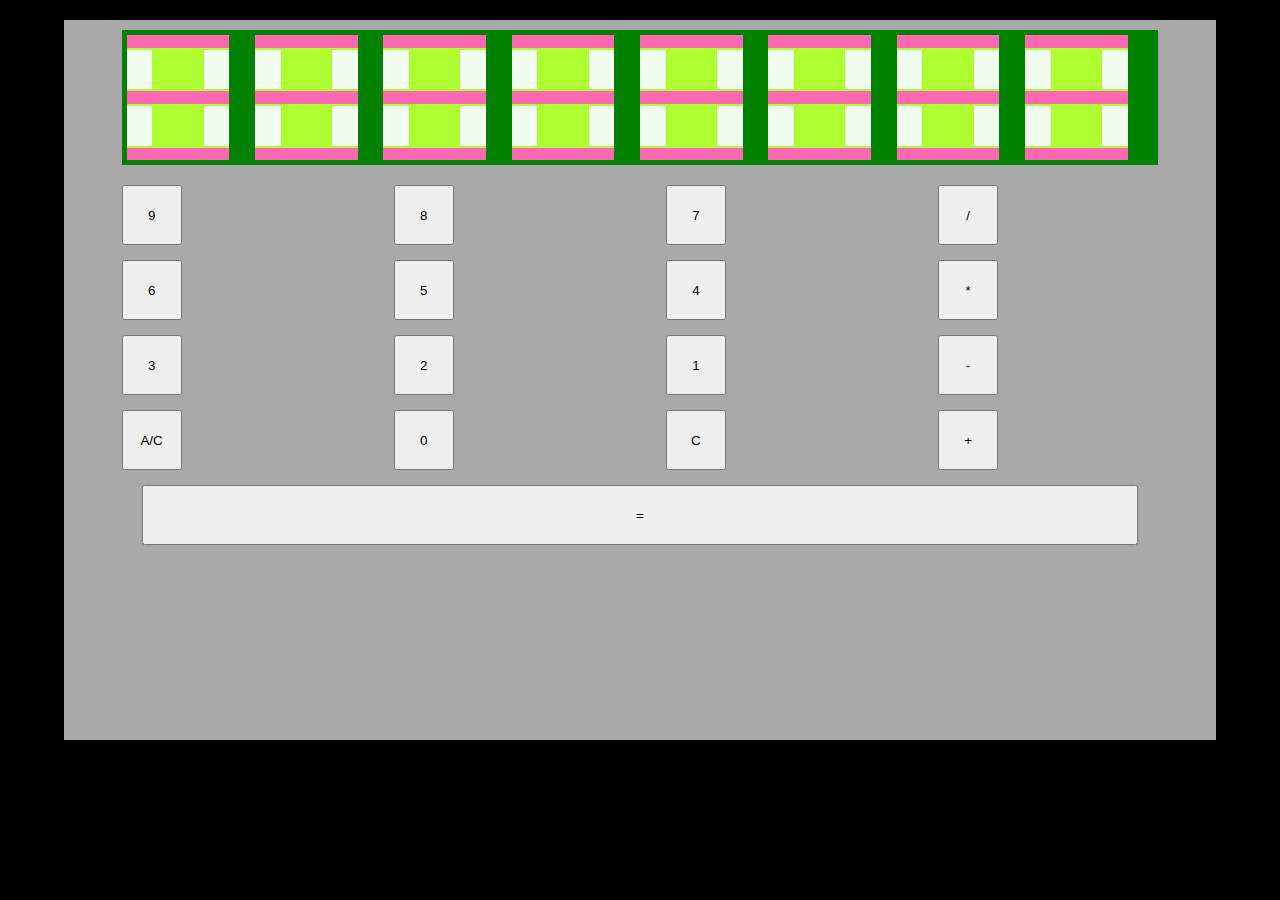
==== index2.html @ e24489d0 "Refactoring Calculator" ====
<!DOCTYPE html>
<html lang="en">
<head>
    <meta charset="UTF-8">
    <meta name="viewport" content="width=device-width, initial-scale=1.0">
    <title>Calculator</title>

    <link rel="stylesheet" href="style.css">
</head>
<body>
    <div class="calculator flex">
        <div class="display grid">

            <div class="digit grid">
                <div class="segment"></div>
                <div class="segment"></div>
                <div class="segment"></div>

                <div class="segment"></div>

                <div class="segment"></div>
                <div class="segment"></div>
                <div class="segment"></div>
            </div>

            <div class="coma"></div>

            <div class="digit grid">
                <div class="segment"></div>
                <div class="segment"></div>
                <div class="segment"></div>

                <div class="segment"></div>

                <div class="segment"></div>
                <div class="segment"></div>
                <div class="segment"></div>
            </div>

            <div class="coma"></div>

            <div class="digit grid">
                <div class="segment"></div>
                <div class="segment"></div>
                <div class="segment"></div>

                <div class="segment"></div>

                <div class="segment"></div>
                <div class="segment"></div>
                <div class="segment"></div>
            </div>

            <div class="coma"></div>

            <div class="digit grid">
                <div class="segment"></div>
                <div class="segment"></div>
                <div class="segment"></div>

                <div class="segment"></div>

                <div class="segment"></div>
                <div class="segment"></div>
                <div class="segment"></div>
            </div>

            <div class="coma"></div>

            <div class="digit grid">
                <div class="segment"></div>
                <div class="segment"></div>
                <div class="segment"></div>

                <div class="segment"></div>

                <div class="segment"></div>
                <div class="segment"></div>
                <div class="segment"></div>
            </div>

            <div class="coma"></div>

            <div class="digit grid">
                <div class="segment"></div>
                <div class="segment"></div>
                <div class="segment"></div>

                <div class="segment"></div>

                <div class="segment"></div>
                <div class="segment"></div>
                <div class="segment"></div>
            </div>

            <div class="coma"></div>

            <div class="digit grid">
                <div class="segment"></div>
                <div class="segment"></div>
                <div class="segment"></div>

                <div class="segment"></div>

                <div class="segment"></div>
                <div class="segment"></div>
                <div class="segment"></div>
            </div>

            <div class="coma"></div>

            <div class="digit grid">
                <div class="segment"></div>
                <div class="segment"></div>
                <div class="segment"></div>

                <div class="segment"></div>

                <div class="segment"></div>
                <div class="segment"></div>
                <div class="segment"></div>
            </div>

            <div class="coma"></div>
        </div>
        <div class="keys grid">
            <button>9</button>
            <button>8</button>
            <button>7</button>
            <button>/</button>
            
            <button>6</button>
            <button>5</button>
            <button>4</button>
            <button>*</button>
            
            <button>3</button>
            <button>2</button>
            <button>1</button>
            <button>-</button>

            <button>A/C</button>
            <button>0</button>
            <button>C</button>
            <button>+</button>

            <button>=</button>
        </div>
    </div>
</body>
</html>
---- style.css ----
/*Soft reset*/
* {
    margin: 0;
    padding: 0;
    box-sizing: border-box;
  }

html{
    font-size: 20px;
}

body{
    background-color: black;
}
.flex{
    display: flex;
    flex-direction: column;
    align-items: center;
}

.grid{
    display: grid;
}

.calculator{
    background-color: darkgray;

    width: 90vw;
    height: 80vh;
    max-height: 100vh;

    margin-top: 1rem;
    margin-left: auto;
    margin-right: auto;  
}


.display{
    grid-template-columns: repeat(8, 10% 2.5%);

    background-color: green;

    height: 15vh;
    width: 90%;

    padding: .25rem;

    margin-top: .5rem;
    margin-bottom: 1rem;
}

.digit{
    background-color: greenyellow;
    grid-template-columns: 25% auto auto 25%;
    grid-template-rows: 10% auto 10% auto 10%;
    grid-gap: .1rem;
}

.segment{
    background-color: honeydew;
}

.segment:nth-child(3n+1){
    background-color: hotpink;
    grid-column: 1 / span 4;
}

.segment:nth-child(3){
    grid-column: 4;
}

.segment:nth-child(6){
    grid-column: 4;
}

.keys {
    grid-template-columns: repeat(4, auto);
    grid-gap: 5%;
    width: 90%;
}

.keys button{
    height: 3rem;
    width: 3rem;
}

.keys button:last-child{
    grid-column: 1 / span 4;
    width: auto;
    margin-left: 1rem;
    margin-right: 1rem;
}
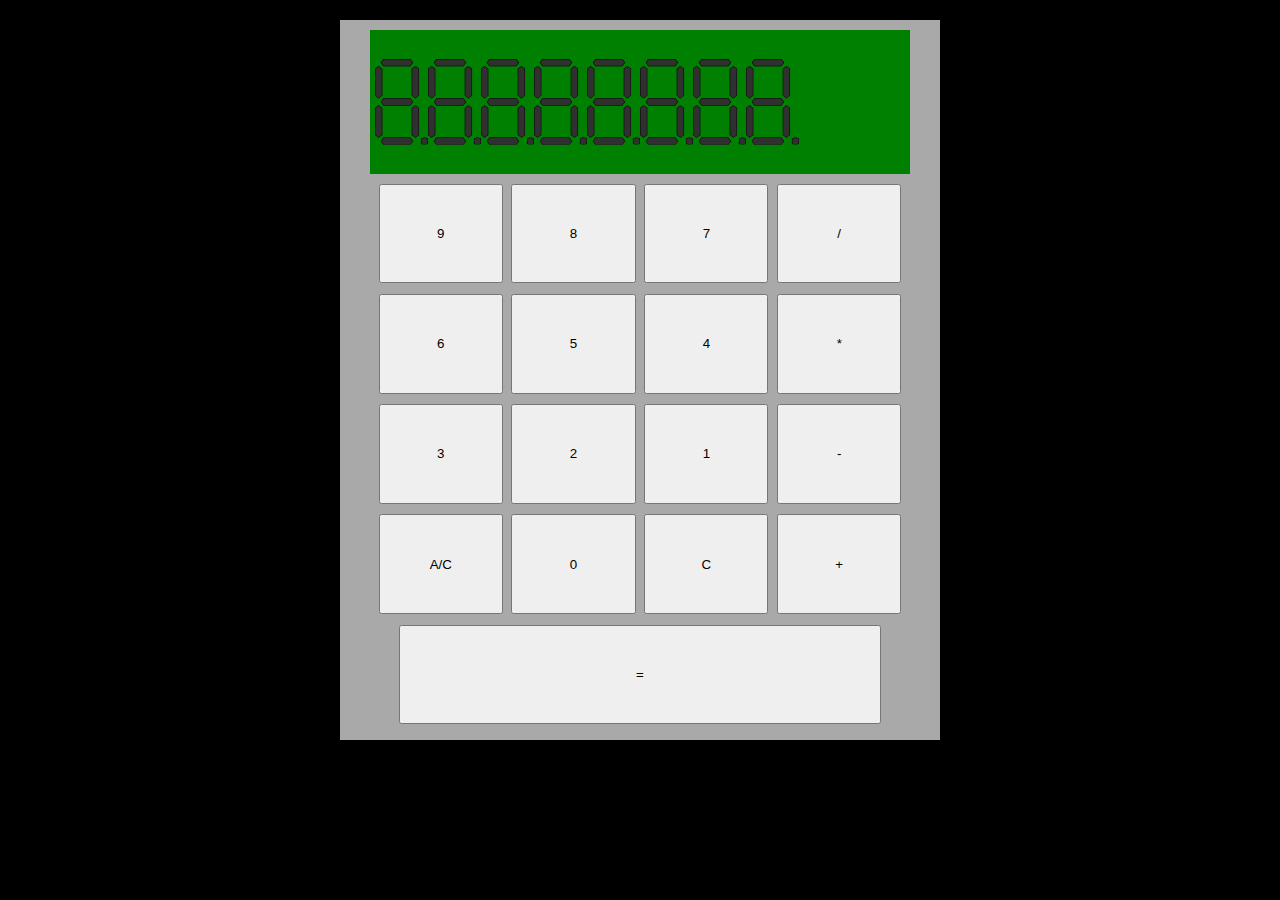
==== commit 8f6d2987: "adding svg images" ====
--- a/index2.html
+++ b/index2.html
@@ -11,117 +11,175 @@
     <div class="calculator flex">
         <div class="display grid">
 
-            <div class="digit grid">
-                <div class="segment"></div>
-                <div class="segment"></div>
-                <div class="segment"></div>
-
-                <div class="segment"></div>
-
-                <div class="segment"></div>
-                <div class="segment"></div>
-                <div class="segment"></div>
-            </div>
-
-            <div class="coma"></div>
-
-            <div class="digit grid">
-                <div class="segment"></div>
-                <div class="segment"></div>
-                <div class="segment"></div>
-
-                <div class="segment"></div>
-
-                <div class="segment"></div>
-                <div class="segment"></div>
-                <div class="segment"></div>
-            </div>
-
-            <div class="coma"></div>
-
-            <div class="digit grid">
-                <div class="segment"></div>
-                <div class="segment"></div>
-                <div class="segment"></div>
-
-                <div class="segment"></div>
-
-                <div class="segment"></div>
-                <div class="segment"></div>
-                <div class="segment"></div>
-            </div>
-
-            <div class="coma"></div>
-
-            <div class="digit grid">
-                <div class="segment"></div>
-                <div class="segment"></div>
-                <div class="segment"></div>
-
-                <div class="segment"></div>
-
-                <div class="segment"></div>
-                <div class="segment"></div>
-                <div class="segment"></div>
-            </div>
-
-            <div class="coma"></div>
-
-            <div class="digit grid">
-                <div class="segment"></div>
-                <div class="segment"></div>
-                <div class="segment"></div>
-
-                <div class="segment"></div>
-
-                <div class="segment"></div>
-                <div class="segment"></div>
-                <div class="segment"></div>
-            </div>
-
-            <div class="coma"></div>
-
-            <div class="digit grid">
-                <div class="segment"></div>
-                <div class="segment"></div>
-                <div class="segment"></div>
-
-                <div class="segment"></div>
-
-                <div class="segment"></div>
-                <div class="segment"></div>
-                <div class="segment"></div>
-            </div>
-
-            <div class="coma"></div>
-
-            <div class="digit grid">
-                <div class="segment"></div>
-                <div class="segment"></div>
-                <div class="segment"></div>
-
-                <div class="segment"></div>
-
-                <div class="segment"></div>
-                <div class="segment"></div>
-                <div class="segment"></div>
-            </div>
-
-            <div class="coma"></div>
-
-            <div class="digit grid">
-                <div class="segment"></div>
-                <div class="segment"></div>
-                <div class="segment"></div>
-
-                <div class="segment"></div>
-
-                <div class="segment"></div>
-                <div class="segment"></div>
-                <div class="segment"></div>
-            </div>
-
-            <div class="coma"></div>
+            <div class="digit">
+                <svg width="120" height="195" viewBox="0 0 120 195" fill="none" xmlns="http://www.w3.org/2000/svg">
+                    <path id="Segment 8" d="M112 178L120 179.306V192.585L112 194L104 192.585V179.306L112 178Z" fill="#303030"/>
+                    <path id="Segment 8 (Stroke)" fill-rule="evenodd" clip-rule="evenodd" d="M112 179.013L105 180.156V191.746L112 192.984L119 191.746V180.156L112 179.013ZM120 179.306L112 178L104 179.306V192.585L112 194L120 192.585V179.306Z" fill="black"/>
+                    <path id="Segment 7" d="M13 186.227L19 178H80L86.5 186.227L80 194.454H19L13 186.227Z" fill="#303030"/>
+                    <path id="Segment 7 (Stroke)" fill-rule="evenodd" clip-rule="evenodd" d="M14.2377 186.227L19.5084 193.454H79.5156L85.2256 186.227L79.5156 179H19.5084L14.2377 186.227ZM19 178L13 186.227L19 194.454H80L86.5 186.227L80 178H19Z" fill="black"/>
+                    <path id="Segment 6" d="M91.5 105L99.7272 111V172L91.5 178.5L83.2728 172V111L91.5 105Z" fill="#303030"/>
+                    <path id="Segment 6 (Stroke)" fill-rule="evenodd" clip-rule="evenodd" d="M91.5 106.238L84.2728 111.508V171.516L91.5 177.226L98.7272 171.516V111.508L91.5 106.238ZM99.7272 111L91.5 105L83.2728 111V172L91.5 178.5L99.7272 172V111Z" fill="black"/>
+                    <path id="Segment 5" d="M8.22724 105L16.4545 111V172L8.22724 178.5L0 172V111L8.22724 105Z" fill="#303030"/>
+                    <path id="Segment 5 (Stroke)" fill-rule="evenodd" clip-rule="evenodd" d="M8.22724 106.238L1 111.508V171.516L8.22724 177.226L15.4545 171.516V111.508L8.22724 106.238ZM16.4545 111L8.22724 105L0 111V172L8.22724 178.5L16.4545 172V111Z" fill="black"/>
+                    <path id="Segment 4" d="M13 97.2273L19 89H80L86.5 97.2273L80 105.454H19L13 97.2273Z" fill="#303030"/>
+                    <path id="Segment 4 (Stroke)" fill-rule="evenodd" clip-rule="evenodd" d="M14.2377 97.2273L19.5084 104.454H79.5156L85.2256 97.2273L79.5156 90H19.5084L14.2377 97.2273ZM19 89L13 97.2273L19 105.454H80L86.5 97.2273L80 89H19Z" fill="black"/>
+                    <path id="Segment 3" d="M91.5 16L99.7272 22V83L91.5 89.5L83.2728 83V22L91.5 16Z" fill="#303030"/>
+                    <path id="Segment 3 (Stroke)" fill-rule="evenodd" clip-rule="evenodd" d="M91.5 17.2377L84.2728 22.5084V82.5156L91.5 88.2256L98.7272 82.5156V22.5084L91.5 17.2377ZM99.7272 22L91.5 16L83.2728 22V83L91.5 89.5L99.7272 83V22Z" fill="black"/>
+                    <path id="Segment 2" d="M8.22724 16L16.4545 22V83L8.22724 89.5L0 83V22L8.22724 16Z" fill="#303030"/>
+                    <path id="Segment 2 (Stroke)" fill-rule="evenodd" clip-rule="evenodd" d="M8.22724 17.2377L1 22.5084V82.5156L8.22724 88.2256L15.4545 82.5156V22.5084L8.22724 17.2377ZM16.4545 22L8.22724 16L0 22V83L8.22724 89.5L16.4545 83V22Z" fill="black"/>
+                    <path id="Segment 1" d="M13 8.22723L19 -1.52588e-05L80 -1.52588e-05L86.5 8.22723L80 16.4545L19 16.4545L13 8.22723Z" fill="#303030"/>
+                    <path id="Segment 1 (Stroke)" fill-rule="evenodd" clip-rule="evenodd" d="M14.2377 8.22723L19.5084 15.4545L79.5156 15.4545L85.2256 8.22723L79.5156 0.999985L19.5084 0.999985L14.2377 8.22723ZM19 -1.52588e-05L13 8.22723L19 16.4545L80 16.4545L86.5 8.22723L80 -1.52588e-05L19 -1.52588e-05Z" fill="black"/>
+                </svg>
+            </div>
+
+            <div class="digit">
+                <svg width="120" height="195" viewBox="0 0 120 195" fill="none" xmlns="http://www.w3.org/2000/svg">
+                    <path id="Segment 8" d="M112 178L120 179.306V192.585L112 194L104 192.585V179.306L112 178Z" fill="#303030"/>
+                    <path id="Segment 8 (Stroke)" fill-rule="evenodd" clip-rule="evenodd" d="M112 179.013L105 180.156V191.746L112 192.984L119 191.746V180.156L112 179.013ZM120 179.306L112 178L104 179.306V192.585L112 194L120 192.585V179.306Z" fill="black"/>
+                    <path id="Segment 7" d="M13 186.227L19 178H80L86.5 186.227L80 194.454H19L13 186.227Z" fill="#303030"/>
+                    <path id="Segment 7 (Stroke)" fill-rule="evenodd" clip-rule="evenodd" d="M14.2377 186.227L19.5084 193.454H79.5156L85.2256 186.227L79.5156 179H19.5084L14.2377 186.227ZM19 178L13 186.227L19 194.454H80L86.5 186.227L80 178H19Z" fill="black"/>
+                    <path id="Segment 6" d="M91.5 105L99.7272 111V172L91.5 178.5L83.2728 172V111L91.5 105Z" fill="#303030"/>
+                    <path id="Segment 6 (Stroke)" fill-rule="evenodd" clip-rule="evenodd" d="M91.5 106.238L84.2728 111.508V171.516L91.5 177.226L98.7272 171.516V111.508L91.5 106.238ZM99.7272 111L91.5 105L83.2728 111V172L91.5 178.5L99.7272 172V111Z" fill="black"/>
+                    <path id="Segment 5" d="M8.22724 105L16.4545 111V172L8.22724 178.5L0 172V111L8.22724 105Z" fill="#303030"/>
+                    <path id="Segment 5 (Stroke)" fill-rule="evenodd" clip-rule="evenodd" d="M8.22724 106.238L1 111.508V171.516L8.22724 177.226L15.4545 171.516V111.508L8.22724 106.238ZM16.4545 111L8.22724 105L0 111V172L8.22724 178.5L16.4545 172V111Z" fill="black"/>
+                    <path id="Segment 4" d="M13 97.2273L19 89H80L86.5 97.2273L80 105.454H19L13 97.2273Z" fill="#303030"/>
+                    <path id="Segment 4 (Stroke)" fill-rule="evenodd" clip-rule="evenodd" d="M14.2377 97.2273L19.5084 104.454H79.5156L85.2256 97.2273L79.5156 90H19.5084L14.2377 97.2273ZM19 89L13 97.2273L19 105.454H80L86.5 97.2273L80 89H19Z" fill="black"/>
+                    <path id="Segment 3" d="M91.5 16L99.7272 22V83L91.5 89.5L83.2728 83V22L91.5 16Z" fill="#303030"/>
+                    <path id="Segment 3 (Stroke)" fill-rule="evenodd" clip-rule="evenodd" d="M91.5 17.2377L84.2728 22.5084V82.5156L91.5 88.2256L98.7272 82.5156V22.5084L91.5 17.2377ZM99.7272 22L91.5 16L83.2728 22V83L91.5 89.5L99.7272 83V22Z" fill="black"/>
+                    <path id="Segment 2" d="M8.22724 16L16.4545 22V83L8.22724 89.5L0 83V22L8.22724 16Z" fill="#303030"/>
+                    <path id="Segment 2 (Stroke)" fill-rule="evenodd" clip-rule="evenodd" d="M8.22724 17.2377L1 22.5084V82.5156L8.22724 88.2256L15.4545 82.5156V22.5084L8.22724 17.2377ZM16.4545 22L8.22724 16L0 22V83L8.22724 89.5L16.4545 83V22Z" fill="black"/>
+                    <path id="Segment 1" d="M13 8.22723L19 -1.52588e-05L80 -1.52588e-05L86.5 8.22723L80 16.4545L19 16.4545L13 8.22723Z" fill="#303030"/>
+                    <path id="Segment 1 (Stroke)" fill-rule="evenodd" clip-rule="evenodd" d="M14.2377 8.22723L19.5084 15.4545L79.5156 15.4545L85.2256 8.22723L79.5156 0.999985L19.5084 0.999985L14.2377 8.22723ZM19 -1.52588e-05L13 8.22723L19 16.4545L80 16.4545L86.5 8.22723L80 -1.52588e-05L19 -1.52588e-05Z" fill="black"/>
+                </svg>
+            </div>
+
+            <div class="digit">
+                <svg width="120" height="195" viewBox="0 0 120 195" fill="none" xmlns="http://www.w3.org/2000/svg">
+                    <path id="Segment 8" d="M112 178L120 179.306V192.585L112 194L104 192.585V179.306L112 178Z" fill="#303030"/>
+                    <path id="Segment 8 (Stroke)" fill-rule="evenodd" clip-rule="evenodd" d="M112 179.013L105 180.156V191.746L112 192.984L119 191.746V180.156L112 179.013ZM120 179.306L112 178L104 179.306V192.585L112 194L120 192.585V179.306Z" fill="black"/>
+                    <path id="Segment 7" d="M13 186.227L19 178H80L86.5 186.227L80 194.454H19L13 186.227Z" fill="#303030"/>
+                    <path id="Segment 7 (Stroke)" fill-rule="evenodd" clip-rule="evenodd" d="M14.2377 186.227L19.5084 193.454H79.5156L85.2256 186.227L79.5156 179H19.5084L14.2377 186.227ZM19 178L13 186.227L19 194.454H80L86.5 186.227L80 178H19Z" fill="black"/>
+                    <path id="Segment 6" d="M91.5 105L99.7272 111V172L91.5 178.5L83.2728 172V111L91.5 105Z" fill="#303030"/>
+                    <path id="Segment 6 (Stroke)" fill-rule="evenodd" clip-rule="evenodd" d="M91.5 106.238L84.2728 111.508V171.516L91.5 177.226L98.7272 171.516V111.508L91.5 106.238ZM99.7272 111L91.5 105L83.2728 111V172L91.5 178.5L99.7272 172V111Z" fill="black"/>
+                    <path id="Segment 5" d="M8.22724 105L16.4545 111V172L8.22724 178.5L0 172V111L8.22724 105Z" fill="#303030"/>
+                    <path id="Segment 5 (Stroke)" fill-rule="evenodd" clip-rule="evenodd" d="M8.22724 106.238L1 111.508V171.516L8.22724 177.226L15.4545 171.516V111.508L8.22724 106.238ZM16.4545 111L8.22724 105L0 111V172L8.22724 178.5L16.4545 172V111Z" fill="black"/>
+                    <path id="Segment 4" d="M13 97.2273L19 89H80L86.5 97.2273L80 105.454H19L13 97.2273Z" fill="#303030"/>
+                    <path id="Segment 4 (Stroke)" fill-rule="evenodd" clip-rule="evenodd" d="M14.2377 97.2273L19.5084 104.454H79.5156L85.2256 97.2273L79.5156 90H19.5084L14.2377 97.2273ZM19 89L13 97.2273L19 105.454H80L86.5 97.2273L80 89H19Z" fill="black"/>
+                    <path id="Segment 3" d="M91.5 16L99.7272 22V83L91.5 89.5L83.2728 83V22L91.5 16Z" fill="#303030"/>
+                    <path id="Segment 3 (Stroke)" fill-rule="evenodd" clip-rule="evenodd" d="M91.5 17.2377L84.2728 22.5084V82.5156L91.5 88.2256L98.7272 82.5156V22.5084L91.5 17.2377ZM99.7272 22L91.5 16L83.2728 22V83L91.5 89.5L99.7272 83V22Z" fill="black"/>
+                    <path id="Segment 2" d="M8.22724 16L16.4545 22V83L8.22724 89.5L0 83V22L8.22724 16Z" fill="#303030"/>
+                    <path id="Segment 2 (Stroke)" fill-rule="evenodd" clip-rule="evenodd" d="M8.22724 17.2377L1 22.5084V82.5156L8.22724 88.2256L15.4545 82.5156V22.5084L8.22724 17.2377ZM16.4545 22L8.22724 16L0 22V83L8.22724 89.5L16.4545 83V22Z" fill="black"/>
+                    <path id="Segment 1" d="M13 8.22723L19 -1.52588e-05L80 -1.52588e-05L86.5 8.22723L80 16.4545L19 16.4545L13 8.22723Z" fill="#303030"/>
+                    <path id="Segment 1 (Stroke)" fill-rule="evenodd" clip-rule="evenodd" d="M14.2377 8.22723L19.5084 15.4545L79.5156 15.4545L85.2256 8.22723L79.5156 0.999985L19.5084 0.999985L14.2377 8.22723ZM19 -1.52588e-05L13 8.22723L19 16.4545L80 16.4545L86.5 8.22723L80 -1.52588e-05L19 -1.52588e-05Z" fill="black"/>
+                </svg>
+            </div>
+
+            <div class="digit">
+                <svg width="120" height="195" viewBox="0 0 120 195" fill="none" xmlns="http://www.w3.org/2000/svg">
+                    <path id="Segment 8" d="M112 178L120 179.306V192.585L112 194L104 192.585V179.306L112 178Z" fill="#303030"/>
+                    <path id="Segment 8 (Stroke)" fill-rule="evenodd" clip-rule="evenodd" d="M112 179.013L105 180.156V191.746L112 192.984L119 191.746V180.156L112 179.013ZM120 179.306L112 178L104 179.306V192.585L112 194L120 192.585V179.306Z" fill="black"/>
+                    <path id="Segment 7" d="M13 186.227L19 178H80L86.5 186.227L80 194.454H19L13 186.227Z" fill="#303030"/>
+                    <path id="Segment 7 (Stroke)" fill-rule="evenodd" clip-rule="evenodd" d="M14.2377 186.227L19.5084 193.454H79.5156L85.2256 186.227L79.5156 179H19.5084L14.2377 186.227ZM19 178L13 186.227L19 194.454H80L86.5 186.227L80 178H19Z" fill="black"/>
+                    <path id="Segment 6" d="M91.5 105L99.7272 111V172L91.5 178.5L83.2728 172V111L91.5 105Z" fill="#303030"/>
+                    <path id="Segment 6 (Stroke)" fill-rule="evenodd" clip-rule="evenodd" d="M91.5 106.238L84.2728 111.508V171.516L91.5 177.226L98.7272 171.516V111.508L91.5 106.238ZM99.7272 111L91.5 105L83.2728 111V172L91.5 178.5L99.7272 172V111Z" fill="black"/>
+                    <path id="Segment 5" d="M8.22724 105L16.4545 111V172L8.22724 178.5L0 172V111L8.22724 105Z" fill="#303030"/>
+                    <path id="Segment 5 (Stroke)" fill-rule="evenodd" clip-rule="evenodd" d="M8.22724 106.238L1 111.508V171.516L8.22724 177.226L15.4545 171.516V111.508L8.22724 106.238ZM16.4545 111L8.22724 105L0 111V172L8.22724 178.5L16.4545 172V111Z" fill="black"/>
+                    <path id="Segment 4" d="M13 97.2273L19 89H80L86.5 97.2273L80 105.454H19L13 97.2273Z" fill="#303030"/>
+                    <path id="Segment 4 (Stroke)" fill-rule="evenodd" clip-rule="evenodd" d="M14.2377 97.2273L19.5084 104.454H79.5156L85.2256 97.2273L79.5156 90H19.5084L14.2377 97.2273ZM19 89L13 97.2273L19 105.454H80L86.5 97.2273L80 89H19Z" fill="black"/>
+                    <path id="Segment 3" d="M91.5 16L99.7272 22V83L91.5 89.5L83.2728 83V22L91.5 16Z" fill="#303030"/>
+                    <path id="Segment 3 (Stroke)" fill-rule="evenodd" clip-rule="evenodd" d="M91.5 17.2377L84.2728 22.5084V82.5156L91.5 88.2256L98.7272 82.5156V22.5084L91.5 17.2377ZM99.7272 22L91.5 16L83.2728 22V83L91.5 89.5L99.7272 83V22Z" fill="black"/>
+                    <path id="Segment 2" d="M8.22724 16L16.4545 22V83L8.22724 89.5L0 83V22L8.22724 16Z" fill="#303030"/>
+                    <path id="Segment 2 (Stroke)" fill-rule="evenodd" clip-rule="evenodd" d="M8.22724 17.2377L1 22.5084V82.5156L8.22724 88.2256L15.4545 82.5156V22.5084L8.22724 17.2377ZM16.4545 22L8.22724 16L0 22V83L8.22724 89.5L16.4545 83V22Z" fill="black"/>
+                    <path id="Segment 1" d="M13 8.22723L19 -1.52588e-05L80 -1.52588e-05L86.5 8.22723L80 16.4545L19 16.4545L13 8.22723Z" fill="#303030"/>
+                    <path id="Segment 1 (Stroke)" fill-rule="evenodd" clip-rule="evenodd" d="M14.2377 8.22723L19.5084 15.4545L79.5156 15.4545L85.2256 8.22723L79.5156 0.999985L19.5084 0.999985L14.2377 8.22723ZM19 -1.52588e-05L13 8.22723L19 16.4545L80 16.4545L86.5 8.22723L80 -1.52588e-05L19 -1.52588e-05Z" fill="black"/>
+                </svg>
+            </div>
+
+            <div class="digit">
+                <svg width="120" height="195" viewBox="0 0 120 195" fill="none" xmlns="http://www.w3.org/2000/svg">
+                    <path id="Segment 8" d="M112 178L120 179.306V192.585L112 194L104 192.585V179.306L112 178Z" fill="#303030"/>
+                    <path id="Segment 8 (Stroke)" fill-rule="evenodd" clip-rule="evenodd" d="M112 179.013L105 180.156V191.746L112 192.984L119 191.746V180.156L112 179.013ZM120 179.306L112 178L104 179.306V192.585L112 194L120 192.585V179.306Z" fill="black"/>
+                    <path id="Segment 7" d="M13 186.227L19 178H80L86.5 186.227L80 194.454H19L13 186.227Z" fill="#303030"/>
+                    <path id="Segment 7 (Stroke)" fill-rule="evenodd" clip-rule="evenodd" d="M14.2377 186.227L19.5084 193.454H79.5156L85.2256 186.227L79.5156 179H19.5084L14.2377 186.227ZM19 178L13 186.227L19 194.454H80L86.5 186.227L80 178H19Z" fill="black"/>
+                    <path id="Segment 6" d="M91.5 105L99.7272 111V172L91.5 178.5L83.2728 172V111L91.5 105Z" fill="#303030"/>
+                    <path id="Segment 6 (Stroke)" fill-rule="evenodd" clip-rule="evenodd" d="M91.5 106.238L84.2728 111.508V171.516L91.5 177.226L98.7272 171.516V111.508L91.5 106.238ZM99.7272 111L91.5 105L83.2728 111V172L91.5 178.5L99.7272 172V111Z" fill="black"/>
+                    <path id="Segment 5" d="M8.22724 105L16.4545 111V172L8.22724 178.5L0 172V111L8.22724 105Z" fill="#303030"/>
+                    <path id="Segment 5 (Stroke)" fill-rule="evenodd" clip-rule="evenodd" d="M8.22724 106.238L1 111.508V171.516L8.22724 177.226L15.4545 171.516V111.508L8.22724 106.238ZM16.4545 111L8.22724 105L0 111V172L8.22724 178.5L16.4545 172V111Z" fill="black"/>
+                    <path id="Segment 4" d="M13 97.2273L19 89H80L86.5 97.2273L80 105.454H19L13 97.2273Z" fill="#303030"/>
+                    <path id="Segment 4 (Stroke)" fill-rule="evenodd" clip-rule="evenodd" d="M14.2377 97.2273L19.5084 104.454H79.5156L85.2256 97.2273L79.5156 90H19.5084L14.2377 97.2273ZM19 89L13 97.2273L19 105.454H80L86.5 97.2273L80 89H19Z" fill="black"/>
+                    <path id="Segment 3" d="M91.5 16L99.7272 22V83L91.5 89.5L83.2728 83V22L91.5 16Z" fill="#303030"/>
+                    <path id="Segment 3 (Stroke)" fill-rule="evenodd" clip-rule="evenodd" d="M91.5 17.2377L84.2728 22.5084V82.5156L91.5 88.2256L98.7272 82.5156V22.5084L91.5 17.2377ZM99.7272 22L91.5 16L83.2728 22V83L91.5 89.5L99.7272 83V22Z" fill="black"/>
+                    <path id="Segment 2" d="M8.22724 16L16.4545 22V83L8.22724 89.5L0 83V22L8.22724 16Z" fill="#303030"/>
+                    <path id="Segment 2 (Stroke)" fill-rule="evenodd" clip-rule="evenodd" d="M8.22724 17.2377L1 22.5084V82.5156L8.22724 88.2256L15.4545 82.5156V22.5084L8.22724 17.2377ZM16.4545 22L8.22724 16L0 22V83L8.22724 89.5L16.4545 83V22Z" fill="black"/>
+                    <path id="Segment 1" d="M13 8.22723L19 -1.52588e-05L80 -1.52588e-05L86.5 8.22723L80 16.4545L19 16.4545L13 8.22723Z" fill="#303030"/>
+                    <path id="Segment 1 (Stroke)" fill-rule="evenodd" clip-rule="evenodd" d="M14.2377 8.22723L19.5084 15.4545L79.5156 15.4545L85.2256 8.22723L79.5156 0.999985L19.5084 0.999985L14.2377 8.22723ZM19 -1.52588e-05L13 8.22723L19 16.4545L80 16.4545L86.5 8.22723L80 -1.52588e-05L19 -1.52588e-05Z" fill="black"/>
+                </svg>
+            </div>
+
+            <div class="digit">
+                <svg width="120" height="195" viewBox="0 0 120 195" fill="none" xmlns="http://www.w3.org/2000/svg">
+                    <path id="Segment 8" d="M112 178L120 179.306V192.585L112 194L104 192.585V179.306L112 178Z" fill="#303030"/>
+                    <path id="Segment 8 (Stroke)" fill-rule="evenodd" clip-rule="evenodd" d="M112 179.013L105 180.156V191.746L112 192.984L119 191.746V180.156L112 179.013ZM120 179.306L112 178L104 179.306V192.585L112 194L120 192.585V179.306Z" fill="black"/>
+                    <path id="Segment 7" d="M13 186.227L19 178H80L86.5 186.227L80 194.454H19L13 186.227Z" fill="#303030"/>
+                    <path id="Segment 7 (Stroke)" fill-rule="evenodd" clip-rule="evenodd" d="M14.2377 186.227L19.5084 193.454H79.5156L85.2256 186.227L79.5156 179H19.5084L14.2377 186.227ZM19 178L13 186.227L19 194.454H80L86.5 186.227L80 178H19Z" fill="black"/>
+                    <path id="Segment 6" d="M91.5 105L99.7272 111V172L91.5 178.5L83.2728 172V111L91.5 105Z" fill="#303030"/>
+                    <path id="Segment 6 (Stroke)" fill-rule="evenodd" clip-rule="evenodd" d="M91.5 106.238L84.2728 111.508V171.516L91.5 177.226L98.7272 171.516V111.508L91.5 106.238ZM99.7272 111L91.5 105L83.2728 111V172L91.5 178.5L99.7272 172V111Z" fill="black"/>
+                    <path id="Segment 5" d="M8.22724 105L16.4545 111V172L8.22724 178.5L0 172V111L8.22724 105Z" fill="#303030"/>
+                    <path id="Segment 5 (Stroke)" fill-rule="evenodd" clip-rule="evenodd" d="M8.22724 106.238L1 111.508V171.516L8.22724 177.226L15.4545 171.516V111.508L8.22724 106.238ZM16.4545 111L8.22724 105L0 111V172L8.22724 178.5L16.4545 172V111Z" fill="black"/>
+                    <path id="Segment 4" d="M13 97.2273L19 89H80L86.5 97.2273L80 105.454H19L13 97.2273Z" fill="#303030"/>
+                    <path id="Segment 4 (Stroke)" fill-rule="evenodd" clip-rule="evenodd" d="M14.2377 97.2273L19.5084 104.454H79.5156L85.2256 97.2273L79.5156 90H19.5084L14.2377 97.2273ZM19 89L13 97.2273L19 105.454H80L86.5 97.2273L80 89H19Z" fill="black"/>
+                    <path id="Segment 3" d="M91.5 16L99.7272 22V83L91.5 89.5L83.2728 83V22L91.5 16Z" fill="#303030"/>
+                    <path id="Segment 3 (Stroke)" fill-rule="evenodd" clip-rule="evenodd" d="M91.5 17.2377L84.2728 22.5084V82.5156L91.5 88.2256L98.7272 82.5156V22.5084L91.5 17.2377ZM99.7272 22L91.5 16L83.2728 22V83L91.5 89.5L99.7272 83V22Z" fill="black"/>
+                    <path id="Segment 2" d="M8.22724 16L16.4545 22V83L8.22724 89.5L0 83V22L8.22724 16Z" fill="#303030"/>
+                    <path id="Segment 2 (Stroke)" fill-rule="evenodd" clip-rule="evenodd" d="M8.22724 17.2377L1 22.5084V82.5156L8.22724 88.2256L15.4545 82.5156V22.5084L8.22724 17.2377ZM16.4545 22L8.22724 16L0 22V83L8.22724 89.5L16.4545 83V22Z" fill="black"/>
+                    <path id="Segment 1" d="M13 8.22723L19 -1.52588e-05L80 -1.52588e-05L86.5 8.22723L80 16.4545L19 16.4545L13 8.22723Z" fill="#303030"/>
+                    <path id="Segment 1 (Stroke)" fill-rule="evenodd" clip-rule="evenodd" d="M14.2377 8.22723L19.5084 15.4545L79.5156 15.4545L85.2256 8.22723L79.5156 0.999985L19.5084 0.999985L14.2377 8.22723ZM19 -1.52588e-05L13 8.22723L19 16.4545L80 16.4545L86.5 8.22723L80 -1.52588e-05L19 -1.52588e-05Z" fill="black"/>
+                </svg>
+            </div>
+
+            <div class="digit">
+                <svg width="120" height="195" viewBox="0 0 120 195" fill="none" xmlns="http://www.w3.org/2000/svg">
+                    <path id="Segment 8" d="M112 178L120 179.306V192.585L112 194L104 192.585V179.306L112 178Z" fill="#303030"/>
+                    <path id="Segment 8 (Stroke)" fill-rule="evenodd" clip-rule="evenodd" d="M112 179.013L105 180.156V191.746L112 192.984L119 191.746V180.156L112 179.013ZM120 179.306L112 178L104 179.306V192.585L112 194L120 192.585V179.306Z" fill="black"/>
+                    <path id="Segment 7" d="M13 186.227L19 178H80L86.5 186.227L80 194.454H19L13 186.227Z" fill="#303030"/>
+                    <path id="Segment 7 (Stroke)" fill-rule="evenodd" clip-rule="evenodd" d="M14.2377 186.227L19.5084 193.454H79.5156L85.2256 186.227L79.5156 179H19.5084L14.2377 186.227ZM19 178L13 186.227L19 194.454H80L86.5 186.227L80 178H19Z" fill="black"/>
+                    <path id="Segment 6" d="M91.5 105L99.7272 111V172L91.5 178.5L83.2728 172V111L91.5 105Z" fill="#303030"/>
+                    <path id="Segment 6 (Stroke)" fill-rule="evenodd" clip-rule="evenodd" d="M91.5 106.238L84.2728 111.508V171.516L91.5 177.226L98.7272 171.516V111.508L91.5 106.238ZM99.7272 111L91.5 105L83.2728 111V172L91.5 178.5L99.7272 172V111Z" fill="black"/>
+                    <path id="Segment 5" d="M8.22724 105L16.4545 111V172L8.22724 178.5L0 172V111L8.22724 105Z" fill="#303030"/>
+                    <path id="Segment 5 (Stroke)" fill-rule="evenodd" clip-rule="evenodd" d="M8.22724 106.238L1 111.508V171.516L8.22724 177.226L15.4545 171.516V111.508L8.22724 106.238ZM16.4545 111L8.22724 105L0 111V172L8.22724 178.5L16.4545 172V111Z" fill="black"/>
+                    <path id="Segment 4" d="M13 97.2273L19 89H80L86.5 97.2273L80 105.454H19L13 97.2273Z" fill="#303030"/>
+                    <path id="Segment 4 (Stroke)" fill-rule="evenodd" clip-rule="evenodd" d="M14.2377 97.2273L19.5084 104.454H79.5156L85.2256 97.2273L79.5156 90H19.5084L14.2377 97.2273ZM19 89L13 97.2273L19 105.454H80L86.5 97.2273L80 89H19Z" fill="black"/>
+                    <path id="Segment 3" d="M91.5 16L99.7272 22V83L91.5 89.5L83.2728 83V22L91.5 16Z" fill="#303030"/>
+                    <path id="Segment 3 (Stroke)" fill-rule="evenodd" clip-rule="evenodd" d="M91.5 17.2377L84.2728 22.5084V82.5156L91.5 88.2256L98.7272 82.5156V22.5084L91.5 17.2377ZM99.7272 22L91.5 16L83.2728 22V83L91.5 89.5L99.7272 83V22Z" fill="black"/>
+                    <path id="Segment 2" d="M8.22724 16L16.4545 22V83L8.22724 89.5L0 83V22L8.22724 16Z" fill="#303030"/>
+                    <path id="Segment 2 (Stroke)" fill-rule="evenodd" clip-rule="evenodd" d="M8.22724 17.2377L1 22.5084V82.5156L8.22724 88.2256L15.4545 82.5156V22.5084L8.22724 17.2377ZM16.4545 22L8.22724 16L0 22V83L8.22724 89.5L16.4545 83V22Z" fill="black"/>
+                    <path id="Segment 1" d="M13 8.22723L19 -1.52588e-05L80 -1.52588e-05L86.5 8.22723L80 16.4545L19 16.4545L13 8.22723Z" fill="#303030"/>
+                    <path id="Segment 1 (Stroke)" fill-rule="evenodd" clip-rule="evenodd" d="M14.2377 8.22723L19.5084 15.4545L79.5156 15.4545L85.2256 8.22723L79.5156 0.999985L19.5084 0.999985L14.2377 8.22723ZM19 -1.52588e-05L13 8.22723L19 16.4545L80 16.4545L86.5 8.22723L80 -1.52588e-05L19 -1.52588e-05Z" fill="black"/>
+                </svg>
+            </div>
+
+            <div class="digit">
+                <svg width="120" height="195" viewBox="0 0 120 195" fill="none" xmlns="http://www.w3.org/2000/svg">
+                    <path id="Segment 8" d="M112 178L120 179.306V192.585L112 194L104 192.585V179.306L112 178Z" fill="#303030"/>
+                    <path id="Segment 8 (Stroke)" fill-rule="evenodd" clip-rule="evenodd" d="M112 179.013L105 180.156V191.746L112 192.984L119 191.746V180.156L112 179.013ZM120 179.306L112 178L104 179.306V192.585L112 194L120 192.585V179.306Z" fill="black"/>
+                    <path id="Segment 7" d="M13 186.227L19 178H80L86.5 186.227L80 194.454H19L13 186.227Z" fill="#303030"/>
+                    <path id="Segment 7 (Stroke)" fill-rule="evenodd" clip-rule="evenodd" d="M14.2377 186.227L19.5084 193.454H79.5156L85.2256 186.227L79.5156 179H19.5084L14.2377 186.227ZM19 178L13 186.227L19 194.454H80L86.5 186.227L80 178H19Z" fill="black"/>
+                    <path id="Segment 6" d="M91.5 105L99.7272 111V172L91.5 178.5L83.2728 172V111L91.5 105Z" fill="#303030"/>
+                    <path id="Segment 6 (Stroke)" fill-rule="evenodd" clip-rule="evenodd" d="M91.5 106.238L84.2728 111.508V171.516L91.5 177.226L98.7272 171.516V111.508L91.5 106.238ZM99.7272 111L91.5 105L83.2728 111V172L91.5 178.5L99.7272 172V111Z" fill="black"/>
+                    <path id="Segment 5" d="M8.22724 105L16.4545 111V172L8.22724 178.5L0 172V111L8.22724 105Z" fill="#303030"/>
+                    <path id="Segment 5 (Stroke)" fill-rule="evenodd" clip-rule="evenodd" d="M8.22724 106.238L1 111.508V171.516L8.22724 177.226L15.4545 171.516V111.508L8.22724 106.238ZM16.4545 111L8.22724 105L0 111V172L8.22724 178.5L16.4545 172V111Z" fill="black"/>
+                    <path id="Segment 4" d="M13 97.2273L19 89H80L86.5 97.2273L80 105.454H19L13 97.2273Z" fill="#303030"/>
+                    <path id="Segment 4 (Stroke)" fill-rule="evenodd" clip-rule="evenodd" d="M14.2377 97.2273L19.5084 104.454H79.5156L85.2256 97.2273L79.5156 90H19.5084L14.2377 97.2273ZM19 89L13 97.2273L19 105.454H80L86.5 97.2273L80 89H19Z" fill="black"/>
+                    <path id="Segment 3" d="M91.5 16L99.7272 22V83L91.5 89.5L83.2728 83V22L91.5 16Z" fill="#303030"/>
+                    <path id="Segment 3 (Stroke)" fill-rule="evenodd" clip-rule="evenodd" d="M91.5 17.2377L84.2728 22.5084V82.5156L91.5 88.2256L98.7272 82.5156V22.5084L91.5 17.2377ZM99.7272 22L91.5 16L83.2728 22V83L91.5 89.5L99.7272 83V22Z" fill="black"/>
+                    <path id="Segment 2" d="M8.22724 16L16.4545 22V83L8.22724 89.5L0 83V22L8.22724 16Z" fill="#303030"/>
+                    <path id="Segment 2 (Stroke)" fill-rule="evenodd" clip-rule="evenodd" d="M8.22724 17.2377L1 22.5084V82.5156L8.22724 88.2256L15.4545 82.5156V22.5084L8.22724 17.2377ZM16.4545 22L8.22724 16L0 22V83L8.22724 89.5L16.4545 83V22Z" fill="black"/>
+                    <path id="Segment 1" d="M13 8.22723L19 -1.52588e-05L80 -1.52588e-05L86.5 8.22723L80 16.4545L19 16.4545L13 8.22723Z" fill="#303030"/>
+                    <path id="Segment 1 (Stroke)" fill-rule="evenodd" clip-rule="evenodd" d="M14.2377 8.22723L19.5084 15.4545L79.5156 15.4545L85.2256 8.22723L79.5156 0.999985L19.5084 0.999985L14.2377 8.22723ZM19 -1.52588e-05L13 8.22723L19 16.4545L80 16.4545L86.5 8.22723L80 -1.52588e-05L19 -1.52588e-05Z" fill="black"/>
+                </svg>
+            </div>
+
+            
         </div>
         <div class="keys grid">
             <button>9</button>
--- a/style.css
+++ b/style.css
@@ -26,6 +26,7 @@
     background-color: darkgray;
 
     width: 90vw;
+    max-width: 600px;
     height: 80vh;
     max-height: 100vh;
 
@@ -36,52 +37,46 @@
 
 
 .display{
-    grid-template-columns: repeat(8, 10% 2.5%);
+    grid-template-columns: repeat(8, 10%);
+    grid-template-rows: auto;
 
     background-color: green;
 
-    height: 15vh;
+    height: 20%;
     width: 90%;
 
     padding: .25rem;
 
     margin-top: .5rem;
-    margin-bottom: 1rem;
+    margin-bottom: .5rem;
 }
 
 .digit{
-    background-color: greenyellow;
-    grid-template-columns: 25% auto auto 25%;
-    grid-template-rows: 10% auto 10% auto 10%;
-    grid-gap: .1rem;
+    display: flex;
+    }
+
+.digit svg{
+    height: 100%;
 }
 
-.segment{
-    background-color: honeydew;
-}
-
-.segment:nth-child(3n+1){
-    background-color: hotpink;
-    grid-column: 1 / span 4;
-}
-
-.segment:nth-child(3){
-    grid-column: 4;
-}
-
-.segment:nth-child(6){
-    grid-column: 4;
-}
 
 .keys {
-    grid-template-columns: repeat(4, auto);
-    grid-gap: 5%;
+    grid-template-columns: repeat(4, 23%);
+
+    grid-row-gap: 2%;
+    
+    justify-content: space-evenly;
+
     width: 90%;
+    height: 75%;
 }
 
 .keys button{
-    height: 3rem;
-    width: 3rem;
+    display: flex;
+    flex-grow: 1;
+    align-items: center;
+    justify-content: center;
+    
 }
 
 .keys button:last-child{
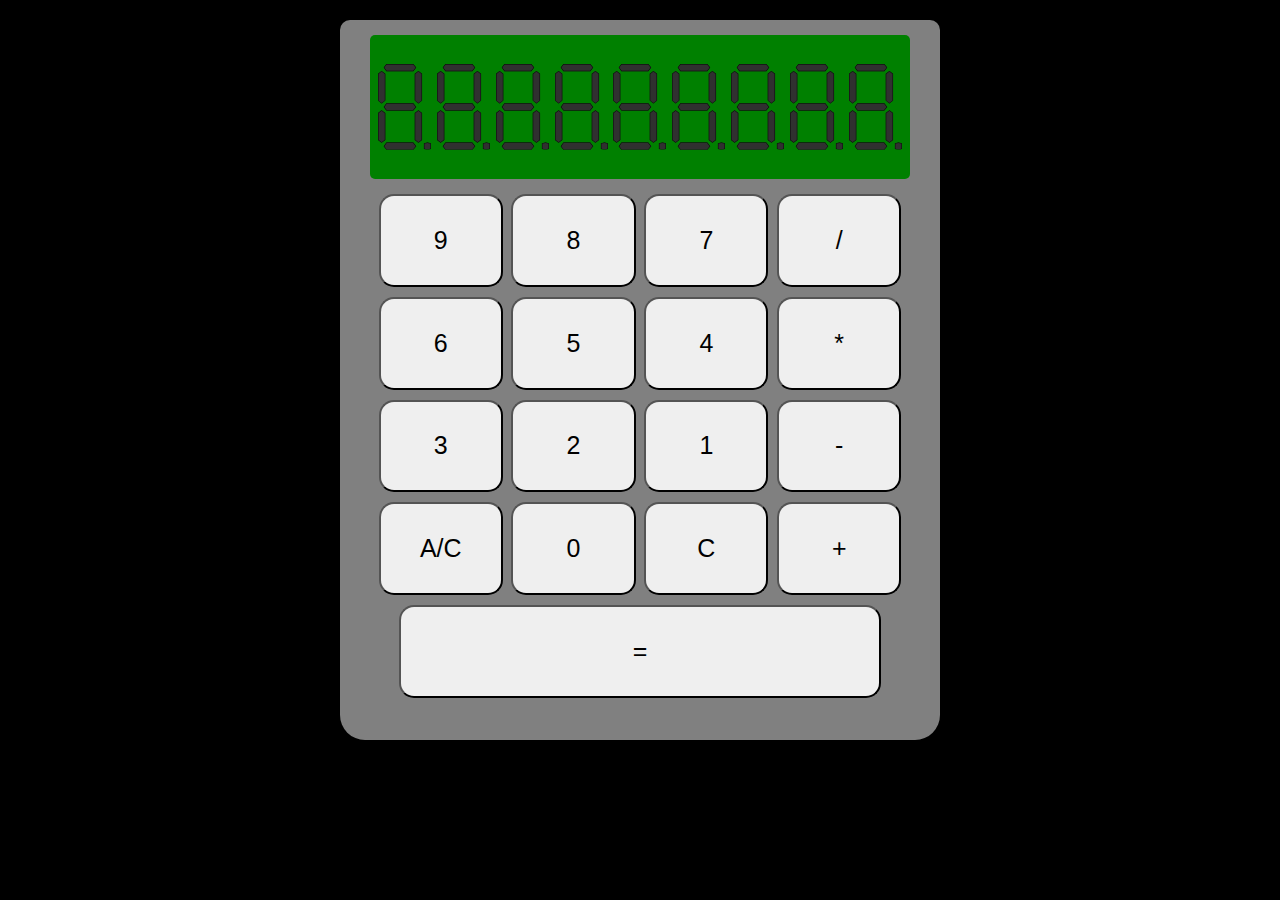
==== commit 3e7a6981: "border-radius addition" ====
--- a/index2.html
+++ b/index2.html
@@ -9,178 +9,200 @@
 </head>
 <body>
     <div class="calculator flex">
+
         <div class="display grid">
-
-            <div class="digit">
-                <svg width="120" height="195" viewBox="0 0 120 195" fill="none" xmlns="http://www.w3.org/2000/svg">
-                    <path id="Segment 8" d="M112 178L120 179.306V192.585L112 194L104 192.585V179.306L112 178Z" fill="#303030"/>
-                    <path id="Segment 8 (Stroke)" fill-rule="evenodd" clip-rule="evenodd" d="M112 179.013L105 180.156V191.746L112 192.984L119 191.746V180.156L112 179.013ZM120 179.306L112 178L104 179.306V192.585L112 194L120 192.585V179.306Z" fill="black"/>
-                    <path id="Segment 7" d="M13 186.227L19 178H80L86.5 186.227L80 194.454H19L13 186.227Z" fill="#303030"/>
-                    <path id="Segment 7 (Stroke)" fill-rule="evenodd" clip-rule="evenodd" d="M14.2377 186.227L19.5084 193.454H79.5156L85.2256 186.227L79.5156 179H19.5084L14.2377 186.227ZM19 178L13 186.227L19 194.454H80L86.5 186.227L80 178H19Z" fill="black"/>
-                    <path id="Segment 6" d="M91.5 105L99.7272 111V172L91.5 178.5L83.2728 172V111L91.5 105Z" fill="#303030"/>
-                    <path id="Segment 6 (Stroke)" fill-rule="evenodd" clip-rule="evenodd" d="M91.5 106.238L84.2728 111.508V171.516L91.5 177.226L98.7272 171.516V111.508L91.5 106.238ZM99.7272 111L91.5 105L83.2728 111V172L91.5 178.5L99.7272 172V111Z" fill="black"/>
-                    <path id="Segment 5" d="M8.22724 105L16.4545 111V172L8.22724 178.5L0 172V111L8.22724 105Z" fill="#303030"/>
-                    <path id="Segment 5 (Stroke)" fill-rule="evenodd" clip-rule="evenodd" d="M8.22724 106.238L1 111.508V171.516L8.22724 177.226L15.4545 171.516V111.508L8.22724 106.238ZM16.4545 111L8.22724 105L0 111V172L8.22724 178.5L16.4545 172V111Z" fill="black"/>
-                    <path id="Segment 4" d="M13 97.2273L19 89H80L86.5 97.2273L80 105.454H19L13 97.2273Z" fill="#303030"/>
-                    <path id="Segment 4 (Stroke)" fill-rule="evenodd" clip-rule="evenodd" d="M14.2377 97.2273L19.5084 104.454H79.5156L85.2256 97.2273L79.5156 90H19.5084L14.2377 97.2273ZM19 89L13 97.2273L19 105.454H80L86.5 97.2273L80 89H19Z" fill="black"/>
-                    <path id="Segment 3" d="M91.5 16L99.7272 22V83L91.5 89.5L83.2728 83V22L91.5 16Z" fill="#303030"/>
-                    <path id="Segment 3 (Stroke)" fill-rule="evenodd" clip-rule="evenodd" d="M91.5 17.2377L84.2728 22.5084V82.5156L91.5 88.2256L98.7272 82.5156V22.5084L91.5 17.2377ZM99.7272 22L91.5 16L83.2728 22V83L91.5 89.5L99.7272 83V22Z" fill="black"/>
-                    <path id="Segment 2" d="M8.22724 16L16.4545 22V83L8.22724 89.5L0 83V22L8.22724 16Z" fill="#303030"/>
-                    <path id="Segment 2 (Stroke)" fill-rule="evenodd" clip-rule="evenodd" d="M8.22724 17.2377L1 22.5084V82.5156L8.22724 88.2256L15.4545 82.5156V22.5084L8.22724 17.2377ZM16.4545 22L8.22724 16L0 22V83L8.22724 89.5L16.4545 83V22Z" fill="black"/>
-                    <path id="Segment 1" d="M13 8.22723L19 -1.52588e-05L80 -1.52588e-05L86.5 8.22723L80 16.4545L19 16.4545L13 8.22723Z" fill="#303030"/>
-                    <path id="Segment 1 (Stroke)" fill-rule="evenodd" clip-rule="evenodd" d="M14.2377 8.22723L19.5084 15.4545L79.5156 15.4545L85.2256 8.22723L79.5156 0.999985L19.5084 0.999985L14.2377 8.22723ZM19 -1.52588e-05L13 8.22723L19 16.4545L80 16.4545L86.5 8.22723L80 -1.52588e-05L19 -1.52588e-05Z" fill="black"/>
-                </svg>
-            </div>
-
-            <div class="digit">
-                <svg width="120" height="195" viewBox="0 0 120 195" fill="none" xmlns="http://www.w3.org/2000/svg">
-                    <path id="Segment 8" d="M112 178L120 179.306V192.585L112 194L104 192.585V179.306L112 178Z" fill="#303030"/>
-                    <path id="Segment 8 (Stroke)" fill-rule="evenodd" clip-rule="evenodd" d="M112 179.013L105 180.156V191.746L112 192.984L119 191.746V180.156L112 179.013ZM120 179.306L112 178L104 179.306V192.585L112 194L120 192.585V179.306Z" fill="black"/>
-                    <path id="Segment 7" d="M13 186.227L19 178H80L86.5 186.227L80 194.454H19L13 186.227Z" fill="#303030"/>
-                    <path id="Segment 7 (Stroke)" fill-rule="evenodd" clip-rule="evenodd" d="M14.2377 186.227L19.5084 193.454H79.5156L85.2256 186.227L79.5156 179H19.5084L14.2377 186.227ZM19 178L13 186.227L19 194.454H80L86.5 186.227L80 178H19Z" fill="black"/>
-                    <path id="Segment 6" d="M91.5 105L99.7272 111V172L91.5 178.5L83.2728 172V111L91.5 105Z" fill="#303030"/>
-                    <path id="Segment 6 (Stroke)" fill-rule="evenodd" clip-rule="evenodd" d="M91.5 106.238L84.2728 111.508V171.516L91.5 177.226L98.7272 171.516V111.508L91.5 106.238ZM99.7272 111L91.5 105L83.2728 111V172L91.5 178.5L99.7272 172V111Z" fill="black"/>
-                    <path id="Segment 5" d="M8.22724 105L16.4545 111V172L8.22724 178.5L0 172V111L8.22724 105Z" fill="#303030"/>
-                    <path id="Segment 5 (Stroke)" fill-rule="evenodd" clip-rule="evenodd" d="M8.22724 106.238L1 111.508V171.516L8.22724 177.226L15.4545 171.516V111.508L8.22724 106.238ZM16.4545 111L8.22724 105L0 111V172L8.22724 178.5L16.4545 172V111Z" fill="black"/>
-                    <path id="Segment 4" d="M13 97.2273L19 89H80L86.5 97.2273L80 105.454H19L13 97.2273Z" fill="#303030"/>
-                    <path id="Segment 4 (Stroke)" fill-rule="evenodd" clip-rule="evenodd" d="M14.2377 97.2273L19.5084 104.454H79.5156L85.2256 97.2273L79.5156 90H19.5084L14.2377 97.2273ZM19 89L13 97.2273L19 105.454H80L86.5 97.2273L80 89H19Z" fill="black"/>
-                    <path id="Segment 3" d="M91.5 16L99.7272 22V83L91.5 89.5L83.2728 83V22L91.5 16Z" fill="#303030"/>
-                    <path id="Segment 3 (Stroke)" fill-rule="evenodd" clip-rule="evenodd" d="M91.5 17.2377L84.2728 22.5084V82.5156L91.5 88.2256L98.7272 82.5156V22.5084L91.5 17.2377ZM99.7272 22L91.5 16L83.2728 22V83L91.5 89.5L99.7272 83V22Z" fill="black"/>
-                    <path id="Segment 2" d="M8.22724 16L16.4545 22V83L8.22724 89.5L0 83V22L8.22724 16Z" fill="#303030"/>
-                    <path id="Segment 2 (Stroke)" fill-rule="evenodd" clip-rule="evenodd" d="M8.22724 17.2377L1 22.5084V82.5156L8.22724 88.2256L15.4545 82.5156V22.5084L8.22724 17.2377ZM16.4545 22L8.22724 16L0 22V83L8.22724 89.5L16.4545 83V22Z" fill="black"/>
-                    <path id="Segment 1" d="M13 8.22723L19 -1.52588e-05L80 -1.52588e-05L86.5 8.22723L80 16.4545L19 16.4545L13 8.22723Z" fill="#303030"/>
-                    <path id="Segment 1 (Stroke)" fill-rule="evenodd" clip-rule="evenodd" d="M14.2377 8.22723L19.5084 15.4545L79.5156 15.4545L85.2256 8.22723L79.5156 0.999985L19.5084 0.999985L14.2377 8.22723ZM19 -1.52588e-05L13 8.22723L19 16.4545L80 16.4545L86.5 8.22723L80 -1.52588e-05L19 -1.52588e-05Z" fill="black"/>
-                </svg>
-            </div>
-
-            <div class="digit">
-                <svg width="120" height="195" viewBox="0 0 120 195" fill="none" xmlns="http://www.w3.org/2000/svg">
-                    <path id="Segment 8" d="M112 178L120 179.306V192.585L112 194L104 192.585V179.306L112 178Z" fill="#303030"/>
-                    <path id="Segment 8 (Stroke)" fill-rule="evenodd" clip-rule="evenodd" d="M112 179.013L105 180.156V191.746L112 192.984L119 191.746V180.156L112 179.013ZM120 179.306L112 178L104 179.306V192.585L112 194L120 192.585V179.306Z" fill="black"/>
-                    <path id="Segment 7" d="M13 186.227L19 178H80L86.5 186.227L80 194.454H19L13 186.227Z" fill="#303030"/>
-                    <path id="Segment 7 (Stroke)" fill-rule="evenodd" clip-rule="evenodd" d="M14.2377 186.227L19.5084 193.454H79.5156L85.2256 186.227L79.5156 179H19.5084L14.2377 186.227ZM19 178L13 186.227L19 194.454H80L86.5 186.227L80 178H19Z" fill="black"/>
-                    <path id="Segment 6" d="M91.5 105L99.7272 111V172L91.5 178.5L83.2728 172V111L91.5 105Z" fill="#303030"/>
-                    <path id="Segment 6 (Stroke)" fill-rule="evenodd" clip-rule="evenodd" d="M91.5 106.238L84.2728 111.508V171.516L91.5 177.226L98.7272 171.516V111.508L91.5 106.238ZM99.7272 111L91.5 105L83.2728 111V172L91.5 178.5L99.7272 172V111Z" fill="black"/>
-                    <path id="Segment 5" d="M8.22724 105L16.4545 111V172L8.22724 178.5L0 172V111L8.22724 105Z" fill="#303030"/>
-                    <path id="Segment 5 (Stroke)" fill-rule="evenodd" clip-rule="evenodd" d="M8.22724 106.238L1 111.508V171.516L8.22724 177.226L15.4545 171.516V111.508L8.22724 106.238ZM16.4545 111L8.22724 105L0 111V172L8.22724 178.5L16.4545 172V111Z" fill="black"/>
-                    <path id="Segment 4" d="M13 97.2273L19 89H80L86.5 97.2273L80 105.454H19L13 97.2273Z" fill="#303030"/>
-                    <path id="Segment 4 (Stroke)" fill-rule="evenodd" clip-rule="evenodd" d="M14.2377 97.2273L19.5084 104.454H79.5156L85.2256 97.2273L79.5156 90H19.5084L14.2377 97.2273ZM19 89L13 97.2273L19 105.454H80L86.5 97.2273L80 89H19Z" fill="black"/>
-                    <path id="Segment 3" d="M91.5 16L99.7272 22V83L91.5 89.5L83.2728 83V22L91.5 16Z" fill="#303030"/>
-                    <path id="Segment 3 (Stroke)" fill-rule="evenodd" clip-rule="evenodd" d="M91.5 17.2377L84.2728 22.5084V82.5156L91.5 88.2256L98.7272 82.5156V22.5084L91.5 17.2377ZM99.7272 22L91.5 16L83.2728 22V83L91.5 89.5L99.7272 83V22Z" fill="black"/>
-                    <path id="Segment 2" d="M8.22724 16L16.4545 22V83L8.22724 89.5L0 83V22L8.22724 16Z" fill="#303030"/>
-                    <path id="Segment 2 (Stroke)" fill-rule="evenodd" clip-rule="evenodd" d="M8.22724 17.2377L1 22.5084V82.5156L8.22724 88.2256L15.4545 82.5156V22.5084L8.22724 17.2377ZM16.4545 22L8.22724 16L0 22V83L8.22724 89.5L16.4545 83V22Z" fill="black"/>
-                    <path id="Segment 1" d="M13 8.22723L19 -1.52588e-05L80 -1.52588e-05L86.5 8.22723L80 16.4545L19 16.4545L13 8.22723Z" fill="#303030"/>
-                    <path id="Segment 1 (Stroke)" fill-rule="evenodd" clip-rule="evenodd" d="M14.2377 8.22723L19.5084 15.4545L79.5156 15.4545L85.2256 8.22723L79.5156 0.999985L19.5084 0.999985L14.2377 8.22723ZM19 -1.52588e-05L13 8.22723L19 16.4545L80 16.4545L86.5 8.22723L80 -1.52588e-05L19 -1.52588e-05Z" fill="black"/>
-                </svg>
-            </div>
-
-            <div class="digit">
-                <svg width="120" height="195" viewBox="0 0 120 195" fill="none" xmlns="http://www.w3.org/2000/svg">
-                    <path id="Segment 8" d="M112 178L120 179.306V192.585L112 194L104 192.585V179.306L112 178Z" fill="#303030"/>
-                    <path id="Segment 8 (Stroke)" fill-rule="evenodd" clip-rule="evenodd" d="M112 179.013L105 180.156V191.746L112 192.984L119 191.746V180.156L112 179.013ZM120 179.306L112 178L104 179.306V192.585L112 194L120 192.585V179.306Z" fill="black"/>
-                    <path id="Segment 7" d="M13 186.227L19 178H80L86.5 186.227L80 194.454H19L13 186.227Z" fill="#303030"/>
-                    <path id="Segment 7 (Stroke)" fill-rule="evenodd" clip-rule="evenodd" d="M14.2377 186.227L19.5084 193.454H79.5156L85.2256 186.227L79.5156 179H19.5084L14.2377 186.227ZM19 178L13 186.227L19 194.454H80L86.5 186.227L80 178H19Z" fill="black"/>
-                    <path id="Segment 6" d="M91.5 105L99.7272 111V172L91.5 178.5L83.2728 172V111L91.5 105Z" fill="#303030"/>
-                    <path id="Segment 6 (Stroke)" fill-rule="evenodd" clip-rule="evenodd" d="M91.5 106.238L84.2728 111.508V171.516L91.5 177.226L98.7272 171.516V111.508L91.5 106.238ZM99.7272 111L91.5 105L83.2728 111V172L91.5 178.5L99.7272 172V111Z" fill="black"/>
-                    <path id="Segment 5" d="M8.22724 105L16.4545 111V172L8.22724 178.5L0 172V111L8.22724 105Z" fill="#303030"/>
-                    <path id="Segment 5 (Stroke)" fill-rule="evenodd" clip-rule="evenodd" d="M8.22724 106.238L1 111.508V171.516L8.22724 177.226L15.4545 171.516V111.508L8.22724 106.238ZM16.4545 111L8.22724 105L0 111V172L8.22724 178.5L16.4545 172V111Z" fill="black"/>
-                    <path id="Segment 4" d="M13 97.2273L19 89H80L86.5 97.2273L80 105.454H19L13 97.2273Z" fill="#303030"/>
-                    <path id="Segment 4 (Stroke)" fill-rule="evenodd" clip-rule="evenodd" d="M14.2377 97.2273L19.5084 104.454H79.5156L85.2256 97.2273L79.5156 90H19.5084L14.2377 97.2273ZM19 89L13 97.2273L19 105.454H80L86.5 97.2273L80 89H19Z" fill="black"/>
-                    <path id="Segment 3" d="M91.5 16L99.7272 22V83L91.5 89.5L83.2728 83V22L91.5 16Z" fill="#303030"/>
-                    <path id="Segment 3 (Stroke)" fill-rule="evenodd" clip-rule="evenodd" d="M91.5 17.2377L84.2728 22.5084V82.5156L91.5 88.2256L98.7272 82.5156V22.5084L91.5 17.2377ZM99.7272 22L91.5 16L83.2728 22V83L91.5 89.5L99.7272 83V22Z" fill="black"/>
-                    <path id="Segment 2" d="M8.22724 16L16.4545 22V83L8.22724 89.5L0 83V22L8.22724 16Z" fill="#303030"/>
-                    <path id="Segment 2 (Stroke)" fill-rule="evenodd" clip-rule="evenodd" d="M8.22724 17.2377L1 22.5084V82.5156L8.22724 88.2256L15.4545 82.5156V22.5084L8.22724 17.2377ZM16.4545 22L8.22724 16L0 22V83L8.22724 89.5L16.4545 83V22Z" fill="black"/>
-                    <path id="Segment 1" d="M13 8.22723L19 -1.52588e-05L80 -1.52588e-05L86.5 8.22723L80 16.4545L19 16.4545L13 8.22723Z" fill="#303030"/>
-                    <path id="Segment 1 (Stroke)" fill-rule="evenodd" clip-rule="evenodd" d="M14.2377 8.22723L19.5084 15.4545L79.5156 15.4545L85.2256 8.22723L79.5156 0.999985L19.5084 0.999985L14.2377 8.22723ZM19 -1.52588e-05L13 8.22723L19 16.4545L80 16.4545L86.5 8.22723L80 -1.52588e-05L19 -1.52588e-05Z" fill="black"/>
-                </svg>
-            </div>
-
-            <div class="digit">
-                <svg width="120" height="195" viewBox="0 0 120 195" fill="none" xmlns="http://www.w3.org/2000/svg">
-                    <path id="Segment 8" d="M112 178L120 179.306V192.585L112 194L104 192.585V179.306L112 178Z" fill="#303030"/>
-                    <path id="Segment 8 (Stroke)" fill-rule="evenodd" clip-rule="evenodd" d="M112 179.013L105 180.156V191.746L112 192.984L119 191.746V180.156L112 179.013ZM120 179.306L112 178L104 179.306V192.585L112 194L120 192.585V179.306Z" fill="black"/>
-                    <path id="Segment 7" d="M13 186.227L19 178H80L86.5 186.227L80 194.454H19L13 186.227Z" fill="#303030"/>
-                    <path id="Segment 7 (Stroke)" fill-rule="evenodd" clip-rule="evenodd" d="M14.2377 186.227L19.5084 193.454H79.5156L85.2256 186.227L79.5156 179H19.5084L14.2377 186.227ZM19 178L13 186.227L19 194.454H80L86.5 186.227L80 178H19Z" fill="black"/>
-                    <path id="Segment 6" d="M91.5 105L99.7272 111V172L91.5 178.5L83.2728 172V111L91.5 105Z" fill="#303030"/>
-                    <path id="Segment 6 (Stroke)" fill-rule="evenodd" clip-rule="evenodd" d="M91.5 106.238L84.2728 111.508V171.516L91.5 177.226L98.7272 171.516V111.508L91.5 106.238ZM99.7272 111L91.5 105L83.2728 111V172L91.5 178.5L99.7272 172V111Z" fill="black"/>
-                    <path id="Segment 5" d="M8.22724 105L16.4545 111V172L8.22724 178.5L0 172V111L8.22724 105Z" fill="#303030"/>
-                    <path id="Segment 5 (Stroke)" fill-rule="evenodd" clip-rule="evenodd" d="M8.22724 106.238L1 111.508V171.516L8.22724 177.226L15.4545 171.516V111.508L8.22724 106.238ZM16.4545 111L8.22724 105L0 111V172L8.22724 178.5L16.4545 172V111Z" fill="black"/>
-                    <path id="Segment 4" d="M13 97.2273L19 89H80L86.5 97.2273L80 105.454H19L13 97.2273Z" fill="#303030"/>
-                    <path id="Segment 4 (Stroke)" fill-rule="evenodd" clip-rule="evenodd" d="M14.2377 97.2273L19.5084 104.454H79.5156L85.2256 97.2273L79.5156 90H19.5084L14.2377 97.2273ZM19 89L13 97.2273L19 105.454H80L86.5 97.2273L80 89H19Z" fill="black"/>
-                    <path id="Segment 3" d="M91.5 16L99.7272 22V83L91.5 89.5L83.2728 83V22L91.5 16Z" fill="#303030"/>
-                    <path id="Segment 3 (Stroke)" fill-rule="evenodd" clip-rule="evenodd" d="M91.5 17.2377L84.2728 22.5084V82.5156L91.5 88.2256L98.7272 82.5156V22.5084L91.5 17.2377ZM99.7272 22L91.5 16L83.2728 22V83L91.5 89.5L99.7272 83V22Z" fill="black"/>
-                    <path id="Segment 2" d="M8.22724 16L16.4545 22V83L8.22724 89.5L0 83V22L8.22724 16Z" fill="#303030"/>
-                    <path id="Segment 2 (Stroke)" fill-rule="evenodd" clip-rule="evenodd" d="M8.22724 17.2377L1 22.5084V82.5156L8.22724 88.2256L15.4545 82.5156V22.5084L8.22724 17.2377ZM16.4545 22L8.22724 16L0 22V83L8.22724 89.5L16.4545 83V22Z" fill="black"/>
-                    <path id="Segment 1" d="M13 8.22723L19 -1.52588e-05L80 -1.52588e-05L86.5 8.22723L80 16.4545L19 16.4545L13 8.22723Z" fill="#303030"/>
-                    <path id="Segment 1 (Stroke)" fill-rule="evenodd" clip-rule="evenodd" d="M14.2377 8.22723L19.5084 15.4545L79.5156 15.4545L85.2256 8.22723L79.5156 0.999985L19.5084 0.999985L14.2377 8.22723ZM19 -1.52588e-05L13 8.22723L19 16.4545L80 16.4545L86.5 8.22723L80 -1.52588e-05L19 -1.52588e-05Z" fill="black"/>
-                </svg>
-            </div>
-
-            <div class="digit">
-                <svg width="120" height="195" viewBox="0 0 120 195" fill="none" xmlns="http://www.w3.org/2000/svg">
-                    <path id="Segment 8" d="M112 178L120 179.306V192.585L112 194L104 192.585V179.306L112 178Z" fill="#303030"/>
-                    <path id="Segment 8 (Stroke)" fill-rule="evenodd" clip-rule="evenodd" d="M112 179.013L105 180.156V191.746L112 192.984L119 191.746V180.156L112 179.013ZM120 179.306L112 178L104 179.306V192.585L112 194L120 192.585V179.306Z" fill="black"/>
-                    <path id="Segment 7" d="M13 186.227L19 178H80L86.5 186.227L80 194.454H19L13 186.227Z" fill="#303030"/>
-                    <path id="Segment 7 (Stroke)" fill-rule="evenodd" clip-rule="evenodd" d="M14.2377 186.227L19.5084 193.454H79.5156L85.2256 186.227L79.5156 179H19.5084L14.2377 186.227ZM19 178L13 186.227L19 194.454H80L86.5 186.227L80 178H19Z" fill="black"/>
-                    <path id="Segment 6" d="M91.5 105L99.7272 111V172L91.5 178.5L83.2728 172V111L91.5 105Z" fill="#303030"/>
-                    <path id="Segment 6 (Stroke)" fill-rule="evenodd" clip-rule="evenodd" d="M91.5 106.238L84.2728 111.508V171.516L91.5 177.226L98.7272 171.516V111.508L91.5 106.238ZM99.7272 111L91.5 105L83.2728 111V172L91.5 178.5L99.7272 172V111Z" fill="black"/>
-                    <path id="Segment 5" d="M8.22724 105L16.4545 111V172L8.22724 178.5L0 172V111L8.22724 105Z" fill="#303030"/>
-                    <path id="Segment 5 (Stroke)" fill-rule="evenodd" clip-rule="evenodd" d="M8.22724 106.238L1 111.508V171.516L8.22724 177.226L15.4545 171.516V111.508L8.22724 106.238ZM16.4545 111L8.22724 105L0 111V172L8.22724 178.5L16.4545 172V111Z" fill="black"/>
-                    <path id="Segment 4" d="M13 97.2273L19 89H80L86.5 97.2273L80 105.454H19L13 97.2273Z" fill="#303030"/>
-                    <path id="Segment 4 (Stroke)" fill-rule="evenodd" clip-rule="evenodd" d="M14.2377 97.2273L19.5084 104.454H79.5156L85.2256 97.2273L79.5156 90H19.5084L14.2377 97.2273ZM19 89L13 97.2273L19 105.454H80L86.5 97.2273L80 89H19Z" fill="black"/>
-                    <path id="Segment 3" d="M91.5 16L99.7272 22V83L91.5 89.5L83.2728 83V22L91.5 16Z" fill="#303030"/>
-                    <path id="Segment 3 (Stroke)" fill-rule="evenodd" clip-rule="evenodd" d="M91.5 17.2377L84.2728 22.5084V82.5156L91.5 88.2256L98.7272 82.5156V22.5084L91.5 17.2377ZM99.7272 22L91.5 16L83.2728 22V83L91.5 89.5L99.7272 83V22Z" fill="black"/>
-                    <path id="Segment 2" d="M8.22724 16L16.4545 22V83L8.22724 89.5L0 83V22L8.22724 16Z" fill="#303030"/>
-                    <path id="Segment 2 (Stroke)" fill-rule="evenodd" clip-rule="evenodd" d="M8.22724 17.2377L1 22.5084V82.5156L8.22724 88.2256L15.4545 82.5156V22.5084L8.22724 17.2377ZM16.4545 22L8.22724 16L0 22V83L8.22724 89.5L16.4545 83V22Z" fill="black"/>
-                    <path id="Segment 1" d="M13 8.22723L19 -1.52588e-05L80 -1.52588e-05L86.5 8.22723L80 16.4545L19 16.4545L13 8.22723Z" fill="#303030"/>
-                    <path id="Segment 1 (Stroke)" fill-rule="evenodd" clip-rule="evenodd" d="M14.2377 8.22723L19.5084 15.4545L79.5156 15.4545L85.2256 8.22723L79.5156 0.999985L19.5084 0.999985L14.2377 8.22723ZM19 -1.52588e-05L13 8.22723L19 16.4545L80 16.4545L86.5 8.22723L80 -1.52588e-05L19 -1.52588e-05Z" fill="black"/>
-                </svg>
-            </div>
-
-            <div class="digit">
-                <svg width="120" height="195" viewBox="0 0 120 195" fill="none" xmlns="http://www.w3.org/2000/svg">
-                    <path id="Segment 8" d="M112 178L120 179.306V192.585L112 194L104 192.585V179.306L112 178Z" fill="#303030"/>
-                    <path id="Segment 8 (Stroke)" fill-rule="evenodd" clip-rule="evenodd" d="M112 179.013L105 180.156V191.746L112 192.984L119 191.746V180.156L112 179.013ZM120 179.306L112 178L104 179.306V192.585L112 194L120 192.585V179.306Z" fill="black"/>
-                    <path id="Segment 7" d="M13 186.227L19 178H80L86.5 186.227L80 194.454H19L13 186.227Z" fill="#303030"/>
-                    <path id="Segment 7 (Stroke)" fill-rule="evenodd" clip-rule="evenodd" d="M14.2377 186.227L19.5084 193.454H79.5156L85.2256 186.227L79.5156 179H19.5084L14.2377 186.227ZM19 178L13 186.227L19 194.454H80L86.5 186.227L80 178H19Z" fill="black"/>
-                    <path id="Segment 6" d="M91.5 105L99.7272 111V172L91.5 178.5L83.2728 172V111L91.5 105Z" fill="#303030"/>
-                    <path id="Segment 6 (Stroke)" fill-rule="evenodd" clip-rule="evenodd" d="M91.5 106.238L84.2728 111.508V171.516L91.5 177.226L98.7272 171.516V111.508L91.5 106.238ZM99.7272 111L91.5 105L83.2728 111V172L91.5 178.5L99.7272 172V111Z" fill="black"/>
-                    <path id="Segment 5" d="M8.22724 105L16.4545 111V172L8.22724 178.5L0 172V111L8.22724 105Z" fill="#303030"/>
-                    <path id="Segment 5 (Stroke)" fill-rule="evenodd" clip-rule="evenodd" d="M8.22724 106.238L1 111.508V171.516L8.22724 177.226L15.4545 171.516V111.508L8.22724 106.238ZM16.4545 111L8.22724 105L0 111V172L8.22724 178.5L16.4545 172V111Z" fill="black"/>
-                    <path id="Segment 4" d="M13 97.2273L19 89H80L86.5 97.2273L80 105.454H19L13 97.2273Z" fill="#303030"/>
-                    <path id="Segment 4 (Stroke)" fill-rule="evenodd" clip-rule="evenodd" d="M14.2377 97.2273L19.5084 104.454H79.5156L85.2256 97.2273L79.5156 90H19.5084L14.2377 97.2273ZM19 89L13 97.2273L19 105.454H80L86.5 97.2273L80 89H19Z" fill="black"/>
-                    <path id="Segment 3" d="M91.5 16L99.7272 22V83L91.5 89.5L83.2728 83V22L91.5 16Z" fill="#303030"/>
-                    <path id="Segment 3 (Stroke)" fill-rule="evenodd" clip-rule="evenodd" d="M91.5 17.2377L84.2728 22.5084V82.5156L91.5 88.2256L98.7272 82.5156V22.5084L91.5 17.2377ZM99.7272 22L91.5 16L83.2728 22V83L91.5 89.5L99.7272 83V22Z" fill="black"/>
-                    <path id="Segment 2" d="M8.22724 16L16.4545 22V83L8.22724 89.5L0 83V22L8.22724 16Z" fill="#303030"/>
-                    <path id="Segment 2 (Stroke)" fill-rule="evenodd" clip-rule="evenodd" d="M8.22724 17.2377L1 22.5084V82.5156L8.22724 88.2256L15.4545 82.5156V22.5084L8.22724 17.2377ZM16.4545 22L8.22724 16L0 22V83L8.22724 89.5L16.4545 83V22Z" fill="black"/>
-                    <path id="Segment 1" d="M13 8.22723L19 -1.52588e-05L80 -1.52588e-05L86.5 8.22723L80 16.4545L19 16.4545L13 8.22723Z" fill="#303030"/>
-                    <path id="Segment 1 (Stroke)" fill-rule="evenodd" clip-rule="evenodd" d="M14.2377 8.22723L19.5084 15.4545L79.5156 15.4545L85.2256 8.22723L79.5156 0.999985L19.5084 0.999985L14.2377 8.22723ZM19 -1.52588e-05L13 8.22723L19 16.4545L80 16.4545L86.5 8.22723L80 -1.52588e-05L19 -1.52588e-05Z" fill="black"/>
-                </svg>
-            </div>
-
-            <div class="digit">
-                <svg width="120" height="195" viewBox="0 0 120 195" fill="none" xmlns="http://www.w3.org/2000/svg">
-                    <path id="Segment 8" d="M112 178L120 179.306V192.585L112 194L104 192.585V179.306L112 178Z" fill="#303030"/>
-                    <path id="Segment 8 (Stroke)" fill-rule="evenodd" clip-rule="evenodd" d="M112 179.013L105 180.156V191.746L112 192.984L119 191.746V180.156L112 179.013ZM120 179.306L112 178L104 179.306V192.585L112 194L120 192.585V179.306Z" fill="black"/>
-                    <path id="Segment 7" d="M13 186.227L19 178H80L86.5 186.227L80 194.454H19L13 186.227Z" fill="#303030"/>
-                    <path id="Segment 7 (Stroke)" fill-rule="evenodd" clip-rule="evenodd" d="M14.2377 186.227L19.5084 193.454H79.5156L85.2256 186.227L79.5156 179H19.5084L14.2377 186.227ZM19 178L13 186.227L19 194.454H80L86.5 186.227L80 178H19Z" fill="black"/>
-                    <path id="Segment 6" d="M91.5 105L99.7272 111V172L91.5 178.5L83.2728 172V111L91.5 105Z" fill="#303030"/>
-                    <path id="Segment 6 (Stroke)" fill-rule="evenodd" clip-rule="evenodd" d="M91.5 106.238L84.2728 111.508V171.516L91.5 177.226L98.7272 171.516V111.508L91.5 106.238ZM99.7272 111L91.5 105L83.2728 111V172L91.5 178.5L99.7272 172V111Z" fill="black"/>
-                    <path id="Segment 5" d="M8.22724 105L16.4545 111V172L8.22724 178.5L0 172V111L8.22724 105Z" fill="#303030"/>
-                    <path id="Segment 5 (Stroke)" fill-rule="evenodd" clip-rule="evenodd" d="M8.22724 106.238L1 111.508V171.516L8.22724 177.226L15.4545 171.516V111.508L8.22724 106.238ZM16.4545 111L8.22724 105L0 111V172L8.22724 178.5L16.4545 172V111Z" fill="black"/>
-                    <path id="Segment 4" d="M13 97.2273L19 89H80L86.5 97.2273L80 105.454H19L13 97.2273Z" fill="#303030"/>
-                    <path id="Segment 4 (Stroke)" fill-rule="evenodd" clip-rule="evenodd" d="M14.2377 97.2273L19.5084 104.454H79.5156L85.2256 97.2273L79.5156 90H19.5084L14.2377 97.2273ZM19 89L13 97.2273L19 105.454H80L86.5 97.2273L80 89H19Z" fill="black"/>
-                    <path id="Segment 3" d="M91.5 16L99.7272 22V83L91.5 89.5L83.2728 83V22L91.5 16Z" fill="#303030"/>
-                    <path id="Segment 3 (Stroke)" fill-rule="evenodd" clip-rule="evenodd" d="M91.5 17.2377L84.2728 22.5084V82.5156L91.5 88.2256L98.7272 82.5156V22.5084L91.5 17.2377ZM99.7272 22L91.5 16L83.2728 22V83L91.5 89.5L99.7272 83V22Z" fill="black"/>
-                    <path id="Segment 2" d="M8.22724 16L16.4545 22V83L8.22724 89.5L0 83V22L8.22724 16Z" fill="#303030"/>
-                    <path id="Segment 2 (Stroke)" fill-rule="evenodd" clip-rule="evenodd" d="M8.22724 17.2377L1 22.5084V82.5156L8.22724 88.2256L15.4545 82.5156V22.5084L8.22724 17.2377ZM16.4545 22L8.22724 16L0 22V83L8.22724 89.5L16.4545 83V22Z" fill="black"/>
-                    <path id="Segment 1" d="M13 8.22723L19 -1.52588e-05L80 -1.52588e-05L86.5 8.22723L80 16.4545L19 16.4545L13 8.22723Z" fill="#303030"/>
-                    <path id="Segment 1 (Stroke)" fill-rule="evenodd" clip-rule="evenodd" d="M14.2377 8.22723L19.5084 15.4545L79.5156 15.4545L85.2256 8.22723L79.5156 0.999985L19.5084 0.999985L14.2377 8.22723ZM19 -1.52588e-05L13 8.22723L19 16.4545L80 16.4545L86.5 8.22723L80 -1.52588e-05L19 -1.52588e-05Z" fill="black"/>
-                </svg>
-            </div>
-
+            
+            <div class="digit">
+                <svg width="120" height="195" viewBox="0 0 120 195" fill="none" xmlns="http://www.w3.org/2000/svg">
+                    <path id="Segment 8" d="M112 178L120 179.306V192.585L112 194L104 192.585V179.306L112 178Z" fill="#303030"/>
+                    <path id="Segment 8 (Stroke)" fill-rule="evenodd" clip-rule="evenodd" d="M112 179.013L105 180.156V191.746L112 192.984L119 191.746V180.156L112 179.013ZM120 179.306L112 178L104 179.306V192.585L112 194L120 192.585V179.306Z" fill="black"/>
+                    <path id="Segment 7" d="M13 186.227L19 178H80L86.5 186.227L80 194.454H19L13 186.227Z" fill="#303030"/>
+                    <path id="Segment 7 (Stroke)" fill-rule="evenodd" clip-rule="evenodd" d="M14.2377 186.227L19.5084 193.454H79.5156L85.2256 186.227L79.5156 179H19.5084L14.2377 186.227ZM19 178L13 186.227L19 194.454H80L86.5 186.227L80 178H19Z" fill="black"/>
+                    <path id="Segment 6" d="M91.5 105L99.7272 111V172L91.5 178.5L83.2728 172V111L91.5 105Z" fill="#303030"/>
+                    <path id="Segment 6 (Stroke)" fill-rule="evenodd" clip-rule="evenodd" d="M91.5 106.238L84.2728 111.508V171.516L91.5 177.226L98.7272 171.516V111.508L91.5 106.238ZM99.7272 111L91.5 105L83.2728 111V172L91.5 178.5L99.7272 172V111Z" fill="black"/>
+                    <path id="Segment 5" d="M8.22724 105L16.4545 111V172L8.22724 178.5L0 172V111L8.22724 105Z" fill="#303030"/>
+                    <path id="Segment 5 (Stroke)" fill-rule="evenodd" clip-rule="evenodd" d="M8.22724 106.238L1 111.508V171.516L8.22724 177.226L15.4545 171.516V111.508L8.22724 106.238ZM16.4545 111L8.22724 105L0 111V172L8.22724 178.5L16.4545 172V111Z" fill="black"/>
+                    <path id="Segment 4" d="M13 97.2273L19 89H80L86.5 97.2273L80 105.454H19L13 97.2273Z" fill="#303030"/>
+                    <path id="Segment 4 (Stroke)" fill-rule="evenodd" clip-rule="evenodd" d="M14.2377 97.2273L19.5084 104.454H79.5156L85.2256 97.2273L79.5156 90H19.5084L14.2377 97.2273ZM19 89L13 97.2273L19 105.454H80L86.5 97.2273L80 89H19Z" fill="black"/>
+                    <path id="Segment 3" d="M91.5 16L99.7272 22V83L91.5 89.5L83.2728 83V22L91.5 16Z" fill="#303030"/>
+                    <path id="Segment 3 (Stroke)" fill-rule="evenodd" clip-rule="evenodd" d="M91.5 17.2377L84.2728 22.5084V82.5156L91.5 88.2256L98.7272 82.5156V22.5084L91.5 17.2377ZM99.7272 22L91.5 16L83.2728 22V83L91.5 89.5L99.7272 83V22Z" fill="black"/>
+                    <path id="Segment 2" d="M8.22724 16L16.4545 22V83L8.22724 89.5L0 83V22L8.22724 16Z" fill="#303030"/>
+                    <path id="Segment 2 (Stroke)" fill-rule="evenodd" clip-rule="evenodd" d="M8.22724 17.2377L1 22.5084V82.5156L8.22724 88.2256L15.4545 82.5156V22.5084L8.22724 17.2377ZM16.4545 22L8.22724 16L0 22V83L8.22724 89.5L16.4545 83V22Z" fill="black"/>
+                    <path id="Segment 1" d="M13 8.22723L19 -1.52588e-05L80 -1.52588e-05L86.5 8.22723L80 16.4545L19 16.4545L13 8.22723Z" fill="#303030"/>
+                    <path id="Segment 1 (Stroke)" fill-rule="evenodd" clip-rule="evenodd" d="M14.2377 8.22723L19.5084 15.4545L79.5156 15.4545L85.2256 8.22723L79.5156 0.999985L19.5084 0.999985L14.2377 8.22723ZM19 -1.52588e-05L13 8.22723L19 16.4545L80 16.4545L86.5 8.22723L80 -1.52588e-05L19 -1.52588e-05Z" fill="black"/>
+                </svg>
+            </div>
+
+            <div class="digit">
+                <svg width="120" height="195" viewBox="0 0 120 195" fill="none" xmlns="http://www.w3.org/2000/svg">
+                    <path id="Segment 8" d="M112 178L120 179.306V192.585L112 194L104 192.585V179.306L112 178Z" fill="#303030"/>
+                    <path id="Segment 8 (Stroke)" fill-rule="evenodd" clip-rule="evenodd" d="M112 179.013L105 180.156V191.746L112 192.984L119 191.746V180.156L112 179.013ZM120 179.306L112 178L104 179.306V192.585L112 194L120 192.585V179.306Z" fill="black"/>
+                    <path id="Segment 7" d="M13 186.227L19 178H80L86.5 186.227L80 194.454H19L13 186.227Z" fill="#303030"/>
+                    <path id="Segment 7 (Stroke)" fill-rule="evenodd" clip-rule="evenodd" d="M14.2377 186.227L19.5084 193.454H79.5156L85.2256 186.227L79.5156 179H19.5084L14.2377 186.227ZM19 178L13 186.227L19 194.454H80L86.5 186.227L80 178H19Z" fill="black"/>
+                    <path id="Segment 6" d="M91.5 105L99.7272 111V172L91.5 178.5L83.2728 172V111L91.5 105Z" fill="#303030"/>
+                    <path id="Segment 6 (Stroke)" fill-rule="evenodd" clip-rule="evenodd" d="M91.5 106.238L84.2728 111.508V171.516L91.5 177.226L98.7272 171.516V111.508L91.5 106.238ZM99.7272 111L91.5 105L83.2728 111V172L91.5 178.5L99.7272 172V111Z" fill="black"/>
+                    <path id="Segment 5" d="M8.22724 105L16.4545 111V172L8.22724 178.5L0 172V111L8.22724 105Z" fill="#303030"/>
+                    <path id="Segment 5 (Stroke)" fill-rule="evenodd" clip-rule="evenodd" d="M8.22724 106.238L1 111.508V171.516L8.22724 177.226L15.4545 171.516V111.508L8.22724 106.238ZM16.4545 111L8.22724 105L0 111V172L8.22724 178.5L16.4545 172V111Z" fill="black"/>
+                    <path id="Segment 4" d="M13 97.2273L19 89H80L86.5 97.2273L80 105.454H19L13 97.2273Z" fill="#303030"/>
+                    <path id="Segment 4 (Stroke)" fill-rule="evenodd" clip-rule="evenodd" d="M14.2377 97.2273L19.5084 104.454H79.5156L85.2256 97.2273L79.5156 90H19.5084L14.2377 97.2273ZM19 89L13 97.2273L19 105.454H80L86.5 97.2273L80 89H19Z" fill="black"/>
+                    <path id="Segment 3" d="M91.5 16L99.7272 22V83L91.5 89.5L83.2728 83V22L91.5 16Z" fill="#303030"/>
+                    <path id="Segment 3 (Stroke)" fill-rule="evenodd" clip-rule="evenodd" d="M91.5 17.2377L84.2728 22.5084V82.5156L91.5 88.2256L98.7272 82.5156V22.5084L91.5 17.2377ZM99.7272 22L91.5 16L83.2728 22V83L91.5 89.5L99.7272 83V22Z" fill="black"/>
+                    <path id="Segment 2" d="M8.22724 16L16.4545 22V83L8.22724 89.5L0 83V22L8.22724 16Z" fill="#303030"/>
+                    <path id="Segment 2 (Stroke)" fill-rule="evenodd" clip-rule="evenodd" d="M8.22724 17.2377L1 22.5084V82.5156L8.22724 88.2256L15.4545 82.5156V22.5084L8.22724 17.2377ZM16.4545 22L8.22724 16L0 22V83L8.22724 89.5L16.4545 83V22Z" fill="black"/>
+                    <path id="Segment 1" d="M13 8.22723L19 -1.52588e-05L80 -1.52588e-05L86.5 8.22723L80 16.4545L19 16.4545L13 8.22723Z" fill="#303030"/>
+                    <path id="Segment 1 (Stroke)" fill-rule="evenodd" clip-rule="evenodd" d="M14.2377 8.22723L19.5084 15.4545L79.5156 15.4545L85.2256 8.22723L79.5156 0.999985L19.5084 0.999985L14.2377 8.22723ZM19 -1.52588e-05L13 8.22723L19 16.4545L80 16.4545L86.5 8.22723L80 -1.52588e-05L19 -1.52588e-05Z" fill="black"/>
+                </svg>
+            </div>
+
+            <div class="digit">
+                <svg width="120" height="195" viewBox="0 0 120 195" fill="none" xmlns="http://www.w3.org/2000/svg">
+                    <path id="Segment 8" d="M112 178L120 179.306V192.585L112 194L104 192.585V179.306L112 178Z" fill="#303030"/>
+                    <path id="Segment 8 (Stroke)" fill-rule="evenodd" clip-rule="evenodd" d="M112 179.013L105 180.156V191.746L112 192.984L119 191.746V180.156L112 179.013ZM120 179.306L112 178L104 179.306V192.585L112 194L120 192.585V179.306Z" fill="black"/>
+                    <path id="Segment 7" d="M13 186.227L19 178H80L86.5 186.227L80 194.454H19L13 186.227Z" fill="#303030"/>
+                    <path id="Segment 7 (Stroke)" fill-rule="evenodd" clip-rule="evenodd" d="M14.2377 186.227L19.5084 193.454H79.5156L85.2256 186.227L79.5156 179H19.5084L14.2377 186.227ZM19 178L13 186.227L19 194.454H80L86.5 186.227L80 178H19Z" fill="black"/>
+                    <path id="Segment 6" d="M91.5 105L99.7272 111V172L91.5 178.5L83.2728 172V111L91.5 105Z" fill="#303030"/>
+                    <path id="Segment 6 (Stroke)" fill-rule="evenodd" clip-rule="evenodd" d="M91.5 106.238L84.2728 111.508V171.516L91.5 177.226L98.7272 171.516V111.508L91.5 106.238ZM99.7272 111L91.5 105L83.2728 111V172L91.5 178.5L99.7272 172V111Z" fill="black"/>
+                    <path id="Segment 5" d="M8.22724 105L16.4545 111V172L8.22724 178.5L0 172V111L8.22724 105Z" fill="#303030"/>
+                    <path id="Segment 5 (Stroke)" fill-rule="evenodd" clip-rule="evenodd" d="M8.22724 106.238L1 111.508V171.516L8.22724 177.226L15.4545 171.516V111.508L8.22724 106.238ZM16.4545 111L8.22724 105L0 111V172L8.22724 178.5L16.4545 172V111Z" fill="black"/>
+                    <path id="Segment 4" d="M13 97.2273L19 89H80L86.5 97.2273L80 105.454H19L13 97.2273Z" fill="#303030"/>
+                    <path id="Segment 4 (Stroke)" fill-rule="evenodd" clip-rule="evenodd" d="M14.2377 97.2273L19.5084 104.454H79.5156L85.2256 97.2273L79.5156 90H19.5084L14.2377 97.2273ZM19 89L13 97.2273L19 105.454H80L86.5 97.2273L80 89H19Z" fill="black"/>
+                    <path id="Segment 3" d="M91.5 16L99.7272 22V83L91.5 89.5L83.2728 83V22L91.5 16Z" fill="#303030"/>
+                    <path id="Segment 3 (Stroke)" fill-rule="evenodd" clip-rule="evenodd" d="M91.5 17.2377L84.2728 22.5084V82.5156L91.5 88.2256L98.7272 82.5156V22.5084L91.5 17.2377ZM99.7272 22L91.5 16L83.2728 22V83L91.5 89.5L99.7272 83V22Z" fill="black"/>
+                    <path id="Segment 2" d="M8.22724 16L16.4545 22V83L8.22724 89.5L0 83V22L8.22724 16Z" fill="#303030"/>
+                    <path id="Segment 2 (Stroke)" fill-rule="evenodd" clip-rule="evenodd" d="M8.22724 17.2377L1 22.5084V82.5156L8.22724 88.2256L15.4545 82.5156V22.5084L8.22724 17.2377ZM16.4545 22L8.22724 16L0 22V83L8.22724 89.5L16.4545 83V22Z" fill="black"/>
+                    <path id="Segment 1" d="M13 8.22723L19 -1.52588e-05L80 -1.52588e-05L86.5 8.22723L80 16.4545L19 16.4545L13 8.22723Z" fill="#303030"/>
+                    <path id="Segment 1 (Stroke)" fill-rule="evenodd" clip-rule="evenodd" d="M14.2377 8.22723L19.5084 15.4545L79.5156 15.4545L85.2256 8.22723L79.5156 0.999985L19.5084 0.999985L14.2377 8.22723ZM19 -1.52588e-05L13 8.22723L19 16.4545L80 16.4545L86.5 8.22723L80 -1.52588e-05L19 -1.52588e-05Z" fill="black"/>
+                </svg>
+            </div>
+
+            <div class="digit">
+                <svg width="120" height="195" viewBox="0 0 120 195" fill="none" xmlns="http://www.w3.org/2000/svg">
+                    <path id="Segment 8" d="M112 178L120 179.306V192.585L112 194L104 192.585V179.306L112 178Z" fill="#303030"/>
+                    <path id="Segment 8 (Stroke)" fill-rule="evenodd" clip-rule="evenodd" d="M112 179.013L105 180.156V191.746L112 192.984L119 191.746V180.156L112 179.013ZM120 179.306L112 178L104 179.306V192.585L112 194L120 192.585V179.306Z" fill="black"/>
+                    <path id="Segment 7" d="M13 186.227L19 178H80L86.5 186.227L80 194.454H19L13 186.227Z" fill="#303030"/>
+                    <path id="Segment 7 (Stroke)" fill-rule="evenodd" clip-rule="evenodd" d="M14.2377 186.227L19.5084 193.454H79.5156L85.2256 186.227L79.5156 179H19.5084L14.2377 186.227ZM19 178L13 186.227L19 194.454H80L86.5 186.227L80 178H19Z" fill="black"/>
+                    <path id="Segment 6" d="M91.5 105L99.7272 111V172L91.5 178.5L83.2728 172V111L91.5 105Z" fill="#303030"/>
+                    <path id="Segment 6 (Stroke)" fill-rule="evenodd" clip-rule="evenodd" d="M91.5 106.238L84.2728 111.508V171.516L91.5 177.226L98.7272 171.516V111.508L91.5 106.238ZM99.7272 111L91.5 105L83.2728 111V172L91.5 178.5L99.7272 172V111Z" fill="black"/>
+                    <path id="Segment 5" d="M8.22724 105L16.4545 111V172L8.22724 178.5L0 172V111L8.22724 105Z" fill="#303030"/>
+                    <path id="Segment 5 (Stroke)" fill-rule="evenodd" clip-rule="evenodd" d="M8.22724 106.238L1 111.508V171.516L8.22724 177.226L15.4545 171.516V111.508L8.22724 106.238ZM16.4545 111L8.22724 105L0 111V172L8.22724 178.5L16.4545 172V111Z" fill="black"/>
+                    <path id="Segment 4" d="M13 97.2273L19 89H80L86.5 97.2273L80 105.454H19L13 97.2273Z" fill="#303030"/>
+                    <path id="Segment 4 (Stroke)" fill-rule="evenodd" clip-rule="evenodd" d="M14.2377 97.2273L19.5084 104.454H79.5156L85.2256 97.2273L79.5156 90H19.5084L14.2377 97.2273ZM19 89L13 97.2273L19 105.454H80L86.5 97.2273L80 89H19Z" fill="black"/>
+                    <path id="Segment 3" d="M91.5 16L99.7272 22V83L91.5 89.5L83.2728 83V22L91.5 16Z" fill="#303030"/>
+                    <path id="Segment 3 (Stroke)" fill-rule="evenodd" clip-rule="evenodd" d="M91.5 17.2377L84.2728 22.5084V82.5156L91.5 88.2256L98.7272 82.5156V22.5084L91.5 17.2377ZM99.7272 22L91.5 16L83.2728 22V83L91.5 89.5L99.7272 83V22Z" fill="black"/>
+                    <path id="Segment 2" d="M8.22724 16L16.4545 22V83L8.22724 89.5L0 83V22L8.22724 16Z" fill="#303030"/>
+                    <path id="Segment 2 (Stroke)" fill-rule="evenodd" clip-rule="evenodd" d="M8.22724 17.2377L1 22.5084V82.5156L8.22724 88.2256L15.4545 82.5156V22.5084L8.22724 17.2377ZM16.4545 22L8.22724 16L0 22V83L8.22724 89.5L16.4545 83V22Z" fill="black"/>
+                    <path id="Segment 1" d="M13 8.22723L19 -1.52588e-05L80 -1.52588e-05L86.5 8.22723L80 16.4545L19 16.4545L13 8.22723Z" fill="#303030"/>
+                    <path id="Segment 1 (Stroke)" fill-rule="evenodd" clip-rule="evenodd" d="M14.2377 8.22723L19.5084 15.4545L79.5156 15.4545L85.2256 8.22723L79.5156 0.999985L19.5084 0.999985L14.2377 8.22723ZM19 -1.52588e-05L13 8.22723L19 16.4545L80 16.4545L86.5 8.22723L80 -1.52588e-05L19 -1.52588e-05Z" fill="black"/>
+                </svg>
+            </div>
+
+            <div class="digit">
+                <svg width="120" height="195" viewBox="0 0 120 195" fill="none" xmlns="http://www.w3.org/2000/svg">
+                    <path id="Segment 8" d="M112 178L120 179.306V192.585L112 194L104 192.585V179.306L112 178Z" fill="#303030"/>
+                    <path id="Segment 8 (Stroke)" fill-rule="evenodd" clip-rule="evenodd" d="M112 179.013L105 180.156V191.746L112 192.984L119 191.746V180.156L112 179.013ZM120 179.306L112 178L104 179.306V192.585L112 194L120 192.585V179.306Z" fill="black"/>
+                    <path id="Segment 7" d="M13 186.227L19 178H80L86.5 186.227L80 194.454H19L13 186.227Z" fill="#303030"/>
+                    <path id="Segment 7 (Stroke)" fill-rule="evenodd" clip-rule="evenodd" d="M14.2377 186.227L19.5084 193.454H79.5156L85.2256 186.227L79.5156 179H19.5084L14.2377 186.227ZM19 178L13 186.227L19 194.454H80L86.5 186.227L80 178H19Z" fill="black"/>
+                    <path id="Segment 6" d="M91.5 105L99.7272 111V172L91.5 178.5L83.2728 172V111L91.5 105Z" fill="#303030"/>
+                    <path id="Segment 6 (Stroke)" fill-rule="evenodd" clip-rule="evenodd" d="M91.5 106.238L84.2728 111.508V171.516L91.5 177.226L98.7272 171.516V111.508L91.5 106.238ZM99.7272 111L91.5 105L83.2728 111V172L91.5 178.5L99.7272 172V111Z" fill="black"/>
+                    <path id="Segment 5" d="M8.22724 105L16.4545 111V172L8.22724 178.5L0 172V111L8.22724 105Z" fill="#303030"/>
+                    <path id="Segment 5 (Stroke)" fill-rule="evenodd" clip-rule="evenodd" d="M8.22724 106.238L1 111.508V171.516L8.22724 177.226L15.4545 171.516V111.508L8.22724 106.238ZM16.4545 111L8.22724 105L0 111V172L8.22724 178.5L16.4545 172V111Z" fill="black"/>
+                    <path id="Segment 4" d="M13 97.2273L19 89H80L86.5 97.2273L80 105.454H19L13 97.2273Z" fill="#303030"/>
+                    <path id="Segment 4 (Stroke)" fill-rule="evenodd" clip-rule="evenodd" d="M14.2377 97.2273L19.5084 104.454H79.5156L85.2256 97.2273L79.5156 90H19.5084L14.2377 97.2273ZM19 89L13 97.2273L19 105.454H80L86.5 97.2273L80 89H19Z" fill="black"/>
+                    <path id="Segment 3" d="M91.5 16L99.7272 22V83L91.5 89.5L83.2728 83V22L91.5 16Z" fill="#303030"/>
+                    <path id="Segment 3 (Stroke)" fill-rule="evenodd" clip-rule="evenodd" d="M91.5 17.2377L84.2728 22.5084V82.5156L91.5 88.2256L98.7272 82.5156V22.5084L91.5 17.2377ZM99.7272 22L91.5 16L83.2728 22V83L91.5 89.5L99.7272 83V22Z" fill="black"/>
+                    <path id="Segment 2" d="M8.22724 16L16.4545 22V83L8.22724 89.5L0 83V22L8.22724 16Z" fill="#303030"/>
+                    <path id="Segment 2 (Stroke)" fill-rule="evenodd" clip-rule="evenodd" d="M8.22724 17.2377L1 22.5084V82.5156L8.22724 88.2256L15.4545 82.5156V22.5084L8.22724 17.2377ZM16.4545 22L8.22724 16L0 22V83L8.22724 89.5L16.4545 83V22Z" fill="black"/>
+                    <path id="Segment 1" d="M13 8.22723L19 -1.52588e-05L80 -1.52588e-05L86.5 8.22723L80 16.4545L19 16.4545L13 8.22723Z" fill="#303030"/>
+                    <path id="Segment 1 (Stroke)" fill-rule="evenodd" clip-rule="evenodd" d="M14.2377 8.22723L19.5084 15.4545L79.5156 15.4545L85.2256 8.22723L79.5156 0.999985L19.5084 0.999985L14.2377 8.22723ZM19 -1.52588e-05L13 8.22723L19 16.4545L80 16.4545L86.5 8.22723L80 -1.52588e-05L19 -1.52588e-05Z" fill="black"/>
+                </svg>
+            </div>
+
+            <div class="digit">
+                <svg width="120" height="195" viewBox="0 0 120 195" fill="none" xmlns="http://www.w3.org/2000/svg">
+                    <path id="Segment 8" d="M112 178L120 179.306V192.585L112 194L104 192.585V179.306L112 178Z" fill="#303030"/>
+                    <path id="Segment 8 (Stroke)" fill-rule="evenodd" clip-rule="evenodd" d="M112 179.013L105 180.156V191.746L112 192.984L119 191.746V180.156L112 179.013ZM120 179.306L112 178L104 179.306V192.585L112 194L120 192.585V179.306Z" fill="black"/>
+                    <path id="Segment 7" d="M13 186.227L19 178H80L86.5 186.227L80 194.454H19L13 186.227Z" fill="#303030"/>
+                    <path id="Segment 7 (Stroke)" fill-rule="evenodd" clip-rule="evenodd" d="M14.2377 186.227L19.5084 193.454H79.5156L85.2256 186.227L79.5156 179H19.5084L14.2377 186.227ZM19 178L13 186.227L19 194.454H80L86.5 186.227L80 178H19Z" fill="black"/>
+                    <path id="Segment 6" d="M91.5 105L99.7272 111V172L91.5 178.5L83.2728 172V111L91.5 105Z" fill="#303030"/>
+                    <path id="Segment 6 (Stroke)" fill-rule="evenodd" clip-rule="evenodd" d="M91.5 106.238L84.2728 111.508V171.516L91.5 177.226L98.7272 171.516V111.508L91.5 106.238ZM99.7272 111L91.5 105L83.2728 111V172L91.5 178.5L99.7272 172V111Z" fill="black"/>
+                    <path id="Segment 5" d="M8.22724 105L16.4545 111V172L8.22724 178.5L0 172V111L8.22724 105Z" fill="#303030"/>
+                    <path id="Segment 5 (Stroke)" fill-rule="evenodd" clip-rule="evenodd" d="M8.22724 106.238L1 111.508V171.516L8.22724 177.226L15.4545 171.516V111.508L8.22724 106.238ZM16.4545 111L8.22724 105L0 111V172L8.22724 178.5L16.4545 172V111Z" fill="black"/>
+                    <path id="Segment 4" d="M13 97.2273L19 89H80L86.5 97.2273L80 105.454H19L13 97.2273Z" fill="#303030"/>
+                    <path id="Segment 4 (Stroke)" fill-rule="evenodd" clip-rule="evenodd" d="M14.2377 97.2273L19.5084 104.454H79.5156L85.2256 97.2273L79.5156 90H19.5084L14.2377 97.2273ZM19 89L13 97.2273L19 105.454H80L86.5 97.2273L80 89H19Z" fill="black"/>
+                    <path id="Segment 3" d="M91.5 16L99.7272 22V83L91.5 89.5L83.2728 83V22L91.5 16Z" fill="#303030"/>
+                    <path id="Segment 3 (Stroke)" fill-rule="evenodd" clip-rule="evenodd" d="M91.5 17.2377L84.2728 22.5084V82.5156L91.5 88.2256L98.7272 82.5156V22.5084L91.5 17.2377ZM99.7272 22L91.5 16L83.2728 22V83L91.5 89.5L99.7272 83V22Z" fill="black"/>
+                    <path id="Segment 2" d="M8.22724 16L16.4545 22V83L8.22724 89.5L0 83V22L8.22724 16Z" fill="#303030"/>
+                    <path id="Segment 2 (Stroke)" fill-rule="evenodd" clip-rule="evenodd" d="M8.22724 17.2377L1 22.5084V82.5156L8.22724 88.2256L15.4545 82.5156V22.5084L8.22724 17.2377ZM16.4545 22L8.22724 16L0 22V83L8.22724 89.5L16.4545 83V22Z" fill="black"/>
+                    <path id="Segment 1" d="M13 8.22723L19 -1.52588e-05L80 -1.52588e-05L86.5 8.22723L80 16.4545L19 16.4545L13 8.22723Z" fill="#303030"/>
+                    <path id="Segment 1 (Stroke)" fill-rule="evenodd" clip-rule="evenodd" d="M14.2377 8.22723L19.5084 15.4545L79.5156 15.4545L85.2256 8.22723L79.5156 0.999985L19.5084 0.999985L14.2377 8.22723ZM19 -1.52588e-05L13 8.22723L19 16.4545L80 16.4545L86.5 8.22723L80 -1.52588e-05L19 -1.52588e-05Z" fill="black"/>
+                </svg>
+            </div>
+
+            <div class="digit">
+                <svg width="120" height="195" viewBox="0 0 120 195" fill="none" xmlns="http://www.w3.org/2000/svg">
+                    <path id="Segment 8" d="M112 178L120 179.306V192.585L112 194L104 192.585V179.306L112 178Z" fill="#303030"/>
+                    <path id="Segment 8 (Stroke)" fill-rule="evenodd" clip-rule="evenodd" d="M112 179.013L105 180.156V191.746L112 192.984L119 191.746V180.156L112 179.013ZM120 179.306L112 178L104 179.306V192.585L112 194L120 192.585V179.306Z" fill="black"/>
+                    <path id="Segment 7" d="M13 186.227L19 178H80L86.5 186.227L80 194.454H19L13 186.227Z" fill="#303030"/>
+                    <path id="Segment 7 (Stroke)" fill-rule="evenodd" clip-rule="evenodd" d="M14.2377 186.227L19.5084 193.454H79.5156L85.2256 186.227L79.5156 179H19.5084L14.2377 186.227ZM19 178L13 186.227L19 194.454H80L86.5 186.227L80 178H19Z" fill="black"/>
+                    <path id="Segment 6" d="M91.5 105L99.7272 111V172L91.5 178.5L83.2728 172V111L91.5 105Z" fill="#303030"/>
+                    <path id="Segment 6 (Stroke)" fill-rule="evenodd" clip-rule="evenodd" d="M91.5 106.238L84.2728 111.508V171.516L91.5 177.226L98.7272 171.516V111.508L91.5 106.238ZM99.7272 111L91.5 105L83.2728 111V172L91.5 178.5L99.7272 172V111Z" fill="black"/>
+                    <path id="Segment 5" d="M8.22724 105L16.4545 111V172L8.22724 178.5L0 172V111L8.22724 105Z" fill="#303030"/>
+                    <path id="Segment 5 (Stroke)" fill-rule="evenodd" clip-rule="evenodd" d="M8.22724 106.238L1 111.508V171.516L8.22724 177.226L15.4545 171.516V111.508L8.22724 106.238ZM16.4545 111L8.22724 105L0 111V172L8.22724 178.5L16.4545 172V111Z" fill="black"/>
+                    <path id="Segment 4" d="M13 97.2273L19 89H80L86.5 97.2273L80 105.454H19L13 97.2273Z" fill="#303030"/>
+                    <path id="Segment 4 (Stroke)" fill-rule="evenodd" clip-rule="evenodd" d="M14.2377 97.2273L19.5084 104.454H79.5156L85.2256 97.2273L79.5156 90H19.5084L14.2377 97.2273ZM19 89L13 97.2273L19 105.454H80L86.5 97.2273L80 89H19Z" fill="black"/>
+                    <path id="Segment 3" d="M91.5 16L99.7272 22V83L91.5 89.5L83.2728 83V22L91.5 16Z" fill="#303030"/>
+                    <path id="Segment 3 (Stroke)" fill-rule="evenodd" clip-rule="evenodd" d="M91.5 17.2377L84.2728 22.5084V82.5156L91.5 88.2256L98.7272 82.5156V22.5084L91.5 17.2377ZM99.7272 22L91.5 16L83.2728 22V83L91.5 89.5L99.7272 83V22Z" fill="black"/>
+                    <path id="Segment 2" d="M8.22724 16L16.4545 22V83L8.22724 89.5L0 83V22L8.22724 16Z" fill="#303030"/>
+                    <path id="Segment 2 (Stroke)" fill-rule="evenodd" clip-rule="evenodd" d="M8.22724 17.2377L1 22.5084V82.5156L8.22724 88.2256L15.4545 82.5156V22.5084L8.22724 17.2377ZM16.4545 22L8.22724 16L0 22V83L8.22724 89.5L16.4545 83V22Z" fill="black"/>
+                    <path id="Segment 1" d="M13 8.22723L19 -1.52588e-05L80 -1.52588e-05L86.5 8.22723L80 16.4545L19 16.4545L13 8.22723Z" fill="#303030"/>
+                    <path id="Segment 1 (Stroke)" fill-rule="evenodd" clip-rule="evenodd" d="M14.2377 8.22723L19.5084 15.4545L79.5156 15.4545L85.2256 8.22723L79.5156 0.999985L19.5084 0.999985L14.2377 8.22723ZM19 -1.52588e-05L13 8.22723L19 16.4545L80 16.4545L86.5 8.22723L80 -1.52588e-05L19 -1.52588e-05Z" fill="black"/>
+                </svg>
+            </div>
+
+            <div class="digit">
+                <svg width="120" height="195" viewBox="0 0 120 195" fill="none" xmlns="http://www.w3.org/2000/svg">
+                    <path id="Segment 8" d="M112 178L120 179.306V192.585L112 194L104 192.585V179.306L112 178Z" fill="#303030"/>
+                    <path id="Segment 8 (Stroke)" fill-rule="evenodd" clip-rule="evenodd" d="M112 179.013L105 180.156V191.746L112 192.984L119 191.746V180.156L112 179.013ZM120 179.306L112 178L104 179.306V192.585L112 194L120 192.585V179.306Z" fill="black"/>
+                    <path id="Segment 7" d="M13 186.227L19 178H80L86.5 186.227L80 194.454H19L13 186.227Z" fill="#303030"/>
+                    <path id="Segment 7 (Stroke)" fill-rule="evenodd" clip-rule="evenodd" d="M14.2377 186.227L19.5084 193.454H79.5156L85.2256 186.227L79.5156 179H19.5084L14.2377 186.227ZM19 178L13 186.227L19 194.454H80L86.5 186.227L80 178H19Z" fill="black"/>
+                    <path id="Segment 6" d="M91.5 105L99.7272 111V172L91.5 178.5L83.2728 172V111L91.5 105Z" fill="#303030"/>
+                    <path id="Segment 6 (Stroke)" fill-rule="evenodd" clip-rule="evenodd" d="M91.5 106.238L84.2728 111.508V171.516L91.5 177.226L98.7272 171.516V111.508L91.5 106.238ZM99.7272 111L91.5 105L83.2728 111V172L91.5 178.5L99.7272 172V111Z" fill="black"/>
+                    <path id="Segment 5" d="M8.22724 105L16.4545 111V172L8.22724 178.5L0 172V111L8.22724 105Z" fill="#303030"/>
+                    <path id="Segment 5 (Stroke)" fill-rule="evenodd" clip-rule="evenodd" d="M8.22724 106.238L1 111.508V171.516L8.22724 177.226L15.4545 171.516V111.508L8.22724 106.238ZM16.4545 111L8.22724 105L0 111V172L8.22724 178.5L16.4545 172V111Z" fill="black"/>
+                    <path id="Segment 4" d="M13 97.2273L19 89H80L86.5 97.2273L80 105.454H19L13 97.2273Z" fill="#303030"/>
+                    <path id="Segment 4 (Stroke)" fill-rule="evenodd" clip-rule="evenodd" d="M14.2377 97.2273L19.5084 104.454H79.5156L85.2256 97.2273L79.5156 90H19.5084L14.2377 97.2273ZM19 89L13 97.2273L19 105.454H80L86.5 97.2273L80 89H19Z" fill="black"/>
+                    <path id="Segment 3" d="M91.5 16L99.7272 22V83L91.5 89.5L83.2728 83V22L91.5 16Z" fill="#303030"/>
+                    <path id="Segment 3 (Stroke)" fill-rule="evenodd" clip-rule="evenodd" d="M91.5 17.2377L84.2728 22.5084V82.5156L91.5 88.2256L98.7272 82.5156V22.5084L91.5 17.2377ZM99.7272 22L91.5 16L83.2728 22V83L91.5 89.5L99.7272 83V22Z" fill="black"/>
+                    <path id="Segment 2" d="M8.22724 16L16.4545 22V83L8.22724 89.5L0 83V22L8.22724 16Z" fill="#303030"/>
+                    <path id="Segment 2 (Stroke)" fill-rule="evenodd" clip-rule="evenodd" d="M8.22724 17.2377L1 22.5084V82.5156L8.22724 88.2256L15.4545 82.5156V22.5084L8.22724 17.2377ZM16.4545 22L8.22724 16L0 22V83L8.22724 89.5L16.4545 83V22Z" fill="black"/>
+                    <path id="Segment 1" d="M13 8.22723L19 -1.52588e-05L80 -1.52588e-05L86.5 8.22723L80 16.4545L19 16.4545L13 8.22723Z" fill="#303030"/>
+                    <path id="Segment 1 (Stroke)" fill-rule="evenodd" clip-rule="evenodd" d="M14.2377 8.22723L19.5084 15.4545L79.5156 15.4545L85.2256 8.22723L79.5156 0.999985L19.5084 0.999985L14.2377 8.22723ZM19 -1.52588e-05L13 8.22723L19 16.4545L80 16.4545L86.5 8.22723L80 -1.52588e-05L19 -1.52588e-05Z" fill="black"/>
+                </svg>
+            </div>
+
+            <div class="digit">
+                <svg width="120" height="195" viewBox="0 0 120 195" fill="none" xmlns="http://www.w3.org/2000/svg">
+                    <path id="Segment 8" d="M112 178L120 179.306V192.585L112 194L104 192.585V179.306L112 178Z" fill="#303030"/>
+                    <path id="Segment 8 (Stroke)" fill-rule="evenodd" clip-rule="evenodd" d="M112 179.013L105 180.156V191.746L112 192.984L119 191.746V180.156L112 179.013ZM120 179.306L112 178L104 179.306V192.585L112 194L120 192.585V179.306Z" fill="black"/>
+                    <path id="Segment 7" d="M13 186.227L19 178H80L86.5 186.227L80 194.454H19L13 186.227Z" fill="#303030"/>
+                    <path id="Segment 7 (Stroke)" fill-rule="evenodd" clip-rule="evenodd" d="M14.2377 186.227L19.5084 193.454H79.5156L85.2256 186.227L79.5156 179H19.5084L14.2377 186.227ZM19 178L13 186.227L19 194.454H80L86.5 186.227L80 178H19Z" fill="black"/>
+                    <path id="Segment 6" d="M91.5 105L99.7272 111V172L91.5 178.5L83.2728 172V111L91.5 105Z" fill="#303030"/>
+                    <path id="Segment 6 (Stroke)" fill-rule="evenodd" clip-rule="evenodd" d="M91.5 106.238L84.2728 111.508V171.516L91.5 177.226L98.7272 171.516V111.508L91.5 106.238ZM99.7272 111L91.5 105L83.2728 111V172L91.5 178.5L99.7272 172V111Z" fill="black"/>
+                    <path id="Segment 5" d="M8.22724 105L16.4545 111V172L8.22724 178.5L0 172V111L8.22724 105Z" fill="#303030"/>
+                    <path id="Segment 5 (Stroke)" fill-rule="evenodd" clip-rule="evenodd" d="M8.22724 106.238L1 111.508V171.516L8.22724 177.226L15.4545 171.516V111.508L8.22724 106.238ZM16.4545 111L8.22724 105L0 111V172L8.22724 178.5L16.4545 172V111Z" fill="black"/>
+                    <path id="Segment 4" d="M13 97.2273L19 89H80L86.5 97.2273L80 105.454H19L13 97.2273Z" fill="#303030"/>
+                    <path id="Segment 4 (Stroke)" fill-rule="evenodd" clip-rule="evenodd" d="M14.2377 97.2273L19.5084 104.454H79.5156L85.2256 97.2273L79.5156 90H19.5084L14.2377 97.2273ZM19 89L13 97.2273L19 105.454H80L86.5 97.2273L80 89H19Z" fill="black"/>
+                    <path id="Segment 3" d="M91.5 16L99.7272 22V83L91.5 89.5L83.2728 83V22L91.5 16Z" fill="#303030"/>
+                    <path id="Segment 3 (Stroke)" fill-rule="evenodd" clip-rule="evenodd" d="M91.5 17.2377L84.2728 22.5084V82.5156L91.5 88.2256L98.7272 82.5156V22.5084L91.5 17.2377ZM99.7272 22L91.5 16L83.2728 22V83L91.5 89.5L99.7272 83V22Z" fill="black"/>
+                    <path id="Segment 2" d="M8.22724 16L16.4545 22V83L8.22724 89.5L0 83V22L8.22724 16Z" fill="#303030"/>
+                    <path id="Segment 2 (Stroke)" fill-rule="evenodd" clip-rule="evenodd" d="M8.22724 17.2377L1 22.5084V82.5156L8.22724 88.2256L15.4545 82.5156V22.5084L8.22724 17.2377ZM16.4545 22L8.22724 16L0 22V83L8.22724 89.5L16.4545 83V22Z" fill="black"/>
+                    <path id="Segment 1" d="M13 8.22723L19 -1.52588e-05L80 -1.52588e-05L86.5 8.22723L80 16.4545L19 16.4545L13 8.22723Z" fill="#303030"/>
+                    <path id="Segment 1 (Stroke)" fill-rule="evenodd" clip-rule="evenodd" d="M14.2377 8.22723L19.5084 15.4545L79.5156 15.4545L85.2256 8.22723L79.5156 0.999985L19.5084 0.999985L14.2377 8.22723ZM19 -1.52588e-05L13 8.22723L19 16.4545L80 16.4545L86.5 8.22723L80 -1.52588e-05L19 -1.52588e-05Z" fill="black"/>
+                </svg>
+            </div>
             
         </div>
+
         <div class="keys grid">
             <button>9</button>
             <button>8</button>
@@ -204,6 +226,7 @@
 
             <button>=</button>
         </div>
+
     </div>
 </body>
 </html>--- a/style.css
+++ b/style.css
@@ -12,6 +12,7 @@
 body{
     background-color: black;
 }
+
 .flex{
     display: flex;
     flex-direction: column;
@@ -23,7 +24,7 @@
 }
 
 .calculator{
-    background-color: darkgray;
+    background-color: gray;
 
     width: 90vw;
     max-width: 600px;
@@ -33,22 +34,26 @@
     margin-top: 1rem;
     margin-left: auto;
     margin-right: auto;  
+
+    border-radius: 10px 10px 25px 25px;
 }
 
 
 .display{
-    grid-template-columns: repeat(8, 10%);
-    grid-template-rows: auto;
-
-    background-color: green;
+    grid-template-columns: repeat(9, 10%);
+    justify-content: space-around;
 
     height: 20%;
     width: 90%;
+    
+    padding: .25rem;
+    
+    margin-top: .75rem;
+    margin-bottom: .75rem;
+    
 
-    padding: .25rem;
-
-    margin-top: .5rem;
-    margin-bottom: .5rem;
+    border-radius: 5px;
+    background-color: green;
 }
 
 .digit{
@@ -68,7 +73,7 @@
     justify-content: space-evenly;
 
     width: 90%;
-    height: 75%;
+    height: 70%;
 }
 
 .keys button{
@@ -76,7 +81,9 @@
     flex-grow: 1;
     align-items: center;
     justify-content: center;
-    
+
+    font-size: 1.25rem;
+    border-radius: .75rem;
 }
 
 .keys button:last-child{
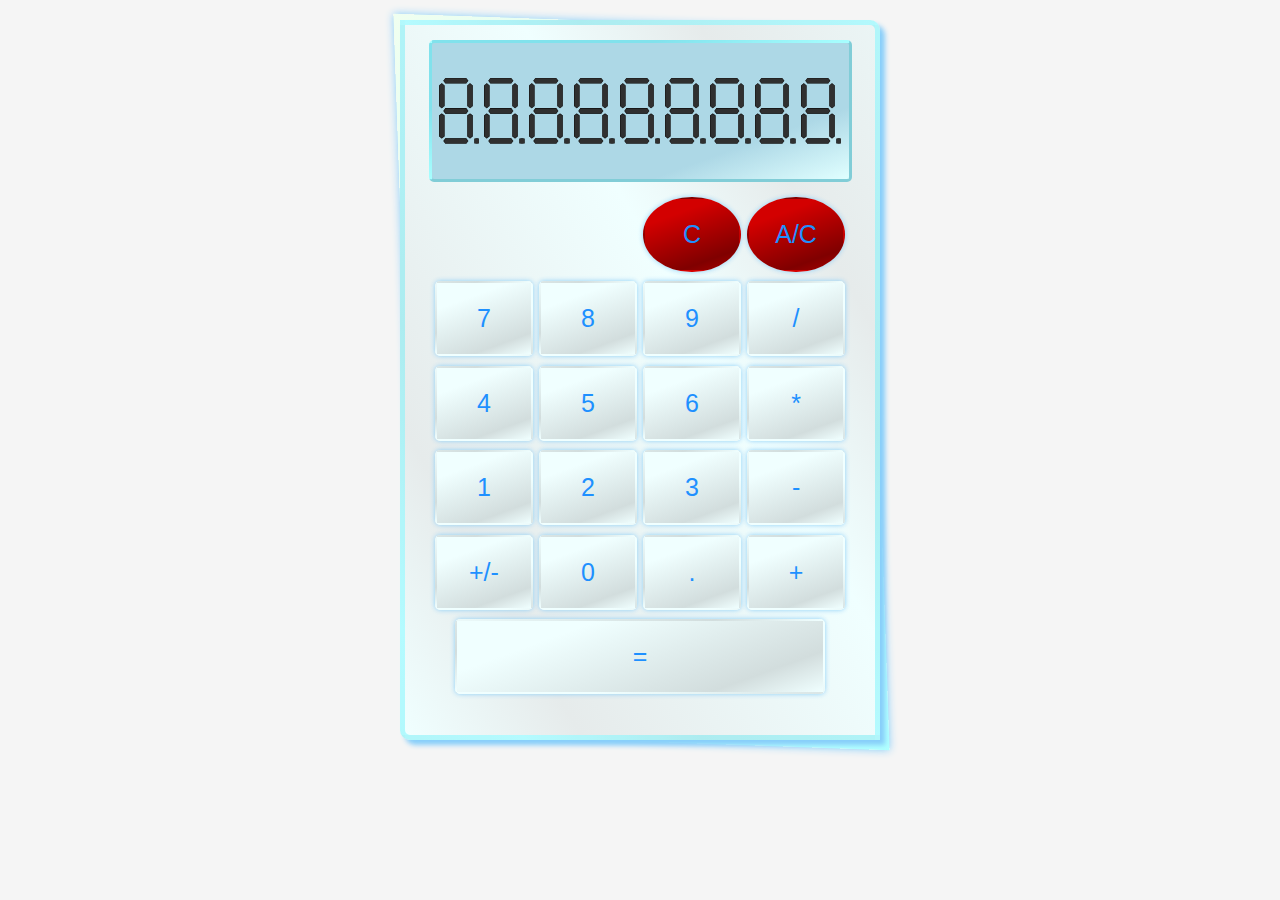
==== commit 7d494e36: "new light style" ====
--- a/index2.html
+++ b/index2.html
@@ -5,7 +5,8 @@
     <meta name="viewport" content="width=device-width, initial-scale=1.0">
     <title>Calculator</title>
 
-    <link rel="stylesheet" href="style.css">
+    <link rel="stylesheet" href="styles/light.css">
+    
 </head>
 <body>
     <div class="calculator flex">
@@ -204,24 +205,27 @@
         </div>
 
         <div class="keys grid">
+            <button>C</button>
+            <button>A/C</button>
+
+            <button>7</button>
+            <button>8</button>
             <button>9</button>
-            <button>8</button>
-            <button>7</button>
             <button>/</button>
             
+            <button>4</button>
+            <button>5</button>
             <button>6</button>
-            <button>5</button>
-            <button>4</button>
             <button>*</button>
             
+            <button>1</button>
+            <button>2</button>
             <button>3</button>
-            <button>2</button>
-            <button>1</button>
             <button>-</button>
 
-            <button>A/C</button>
+            <button>+/-</button>
             <button>0</button>
-            <button>C</button>
+            <button>.</button>
             <button>+</button>
 
             <button>=</button>
--- a/styles/light.css
+++ b/styles/light.css
@@ -0,0 +1,162 @@
+/*Soft reset*/
+* {
+    margin: 0;
+    padding: 0;
+    box-sizing: border-box;
+  }
+
+html{
+    font-size: 20px;
+}
+
+body{
+    background-color: whitesmoke;
+}
+
+.flex{
+    display: flex;
+    flex-direction: column;
+    align-items: center;
+}
+
+.grid{
+    display: grid;
+}
+
+.calculator::before{
+    content: '';
+    background: linear-gradient(to bottom right, rgb(240, 255, 240),rgb(175, 255, 255) );
+    position: absolute;
+    top: -3px;
+    left: 1px;
+    right: -2px;
+    bottom: -7px;
+    transform: skew(2deg,2deg);
+    z-index: -1;
+    box-shadow: 0 0 9px lightskyblue;
+}
+
+.calculator{
+    position: relative;
+    background: repeating-linear-gradient(60deg ,rgb(240, 255, 255), 
+                                                 rgb(230, 235, 235) 20%,
+                                                 rgb(240, 255, 255) 60%);
+                                                
+
+    width: 90vw;
+    max-width: 480px;
+    height: 80vh;
+    max-height: 100vh;
+    min-height: 480px;
+
+    margin-top: 1rem;
+    margin-left: auto;
+    margin-right: auto;  
+
+    border-radius: 0 .5em;
+    border-style: solid;
+    border-width: .25em;
+    border-color: rgba(0, 240, 255, 0.25);
+
+    box-shadow: .25em .25em 5px rgb(135, 206, 250);
+}
+
+
+.display{
+    grid-template-columns: repeat(9, 10%);
+    justify-content: space-around;
+
+    height: 20%;
+    width: 90%;
+    
+    padding: .25rem;
+    
+    margin-top: .75rem;
+    margin-bottom: .75rem;
+
+    border-style: outset;
+    border-width: .15em;
+    border-color: rgba(0, 255, 255, .25);
+    
+
+    border-radius: 5px;
+    background: linear-gradient(160deg, lightblue 75%,
+                                         lightcyan);
+}
+
+.digit{
+    display: flex;
+    }
+
+.digit svg{
+    height: 100%;
+}
+
+
+.keys {
+    grid-template-columns: repeat(4, 23%);
+
+    grid-row-gap: 2%;
+    
+    justify-content: space-evenly;
+
+    width: 90%;
+    height: 70%;
+}
+
+.keys button{
+    display: flex;
+    flex-grow: 1;
+    align-items: center;
+    justify-content: center;
+
+    font-size: 1.25rem;
+    border-radius: .25rem;
+
+    color: dodgerblue;
+
+    border-color: transparent;
+
+    background: linear-gradient(160deg, rgb(240, 255, 255) 25%,  
+                                        rgb(210, 221, 221) 80%, 
+                                        rgb(240, 255, 255));
+
+    box-shadow: 0 0 5px rgba(135, 206, 250, .95);
+
+    transition: background 1s;
+}
+
+.keys button:hover{
+    background: linear-gradient(160deg,rgba(80, 175, 200, 1) 25%,  
+                                        rgb(40, 100, 120) 80%, 
+                                        rgba(65, 130, 150, 1));
+
+    border-color: rgba(0, 128, 255, .25);
+}
+
+.keys button:first-child{
+    grid-column: 3;
+}
+
+.keys button:nth-child(1),.keys button:nth-child(2) {
+    border-radius: 50%;
+    background: linear-gradient(160deg,rgb(211, 0, 0) 25%, 
+                                       rgb(128, 0, 0) 80%, 
+                                       rgb(169, 0, 0));
+}
+
+.keys button:nth-child(1):hover,
+.keys button:nth-child(2):hover {
+    background: linear-gradient(160deg,rgb(240, 0, 0) 25%, 
+                                       rgb(150, 0, 0) 80%, 
+                                       rgb(190, 0, 0));
+
+    border-color: rgba(240, 64, 64, .75);
+}
+
+.keys button:last-child{
+    grid-column: 1 / span 4;
+    width: auto;
+    margin-left: 1rem;
+    margin-right: 1rem;
+}
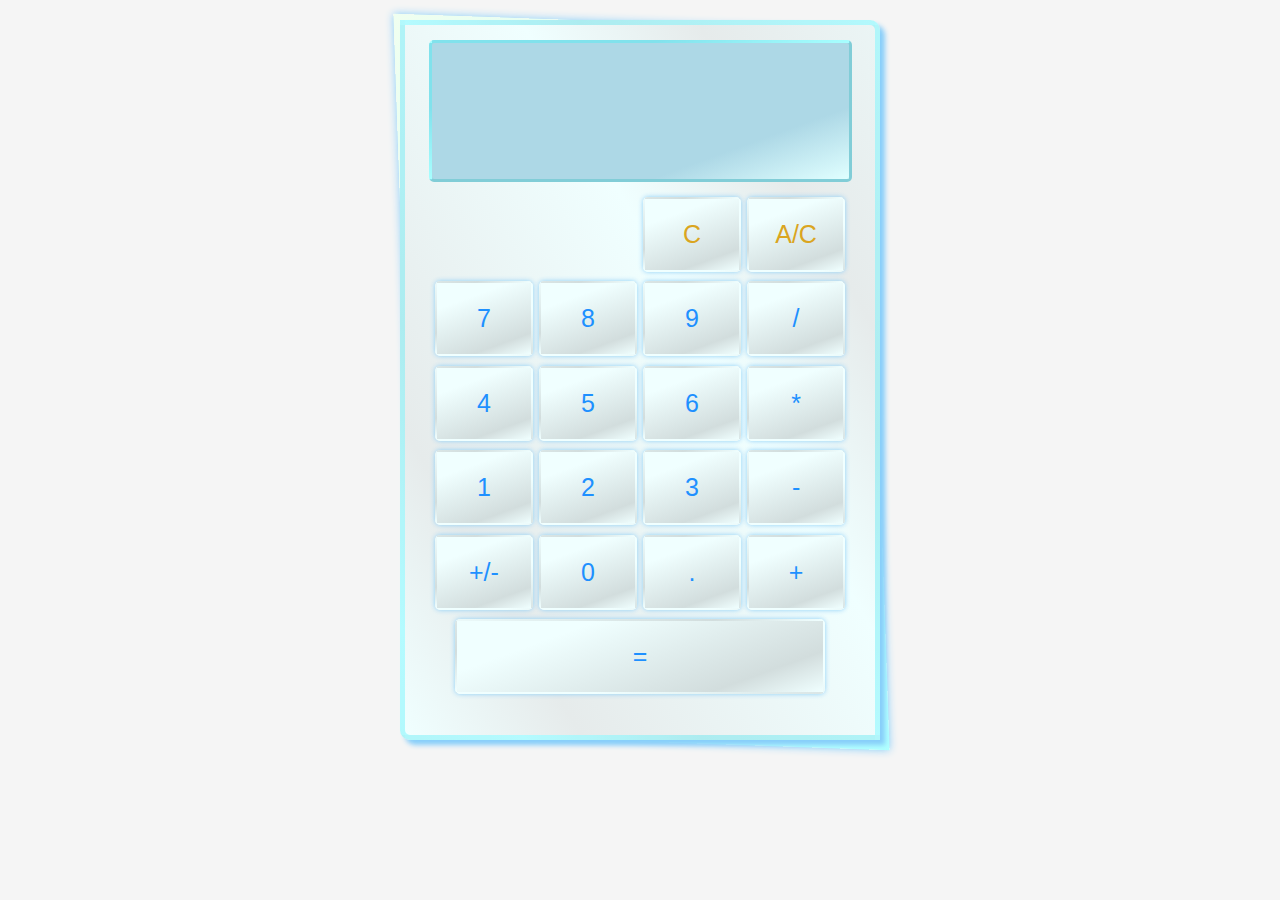
==== commit 20cafb24: "Javascript - Display main logic" ====
--- a/index2.html
+++ b/index2.html
@@ -16,192 +16,119 @@
             <div class="digit">
                 <svg width="120" height="195" viewBox="0 0 120 195" fill="none" xmlns="http://www.w3.org/2000/svg">
                     <path id="Segment 8" d="M112 178L120 179.306V192.585L112 194L104 192.585V179.306L112 178Z" fill="#303030"/>
-                    <path id="Segment 8 (Stroke)" fill-rule="evenodd" clip-rule="evenodd" d="M112 179.013L105 180.156V191.746L112 192.984L119 191.746V180.156L112 179.013ZM120 179.306L112 178L104 179.306V192.585L112 194L120 192.585V179.306Z" fill="black"/>
                     <path id="Segment 7" d="M13 186.227L19 178H80L86.5 186.227L80 194.454H19L13 186.227Z" fill="#303030"/>
-                    <path id="Segment 7 (Stroke)" fill-rule="evenodd" clip-rule="evenodd" d="M14.2377 186.227L19.5084 193.454H79.5156L85.2256 186.227L79.5156 179H19.5084L14.2377 186.227ZM19 178L13 186.227L19 194.454H80L86.5 186.227L80 178H19Z" fill="black"/>
                     <path id="Segment 6" d="M91.5 105L99.7272 111V172L91.5 178.5L83.2728 172V111L91.5 105Z" fill="#303030"/>
-                    <path id="Segment 6 (Stroke)" fill-rule="evenodd" clip-rule="evenodd" d="M91.5 106.238L84.2728 111.508V171.516L91.5 177.226L98.7272 171.516V111.508L91.5 106.238ZM99.7272 111L91.5 105L83.2728 111V172L91.5 178.5L99.7272 172V111Z" fill="black"/>
                     <path id="Segment 5" d="M8.22724 105L16.4545 111V172L8.22724 178.5L0 172V111L8.22724 105Z" fill="#303030"/>
-                    <path id="Segment 5 (Stroke)" fill-rule="evenodd" clip-rule="evenodd" d="M8.22724 106.238L1 111.508V171.516L8.22724 177.226L15.4545 171.516V111.508L8.22724 106.238ZM16.4545 111L8.22724 105L0 111V172L8.22724 178.5L16.4545 172V111Z" fill="black"/>
                     <path id="Segment 4" d="M13 97.2273L19 89H80L86.5 97.2273L80 105.454H19L13 97.2273Z" fill="#303030"/>
-                    <path id="Segment 4 (Stroke)" fill-rule="evenodd" clip-rule="evenodd" d="M14.2377 97.2273L19.5084 104.454H79.5156L85.2256 97.2273L79.5156 90H19.5084L14.2377 97.2273ZM19 89L13 97.2273L19 105.454H80L86.5 97.2273L80 89H19Z" fill="black"/>
                     <path id="Segment 3" d="M91.5 16L99.7272 22V83L91.5 89.5L83.2728 83V22L91.5 16Z" fill="#303030"/>
-                    <path id="Segment 3 (Stroke)" fill-rule="evenodd" clip-rule="evenodd" d="M91.5 17.2377L84.2728 22.5084V82.5156L91.5 88.2256L98.7272 82.5156V22.5084L91.5 17.2377ZM99.7272 22L91.5 16L83.2728 22V83L91.5 89.5L99.7272 83V22Z" fill="black"/>
                     <path id="Segment 2" d="M8.22724 16L16.4545 22V83L8.22724 89.5L0 83V22L8.22724 16Z" fill="#303030"/>
-                    <path id="Segment 2 (Stroke)" fill-rule="evenodd" clip-rule="evenodd" d="M8.22724 17.2377L1 22.5084V82.5156L8.22724 88.2256L15.4545 82.5156V22.5084L8.22724 17.2377ZM16.4545 22L8.22724 16L0 22V83L8.22724 89.5L16.4545 83V22Z" fill="black"/>
                     <path id="Segment 1" d="M13 8.22723L19 -1.52588e-05L80 -1.52588e-05L86.5 8.22723L80 16.4545L19 16.4545L13 8.22723Z" fill="#303030"/>
-                    <path id="Segment 1 (Stroke)" fill-rule="evenodd" clip-rule="evenodd" d="M14.2377 8.22723L19.5084 15.4545L79.5156 15.4545L85.2256 8.22723L79.5156 0.999985L19.5084 0.999985L14.2377 8.22723ZM19 -1.52588e-05L13 8.22723L19 16.4545L80 16.4545L86.5 8.22723L80 -1.52588e-05L19 -1.52588e-05Z" fill="black"/>
                 </svg>
             </div>
 
             <div class="digit">
                 <svg width="120" height="195" viewBox="0 0 120 195" fill="none" xmlns="http://www.w3.org/2000/svg">
                     <path id="Segment 8" d="M112 178L120 179.306V192.585L112 194L104 192.585V179.306L112 178Z" fill="#303030"/>
-                    <path id="Segment 8 (Stroke)" fill-rule="evenodd" clip-rule="evenodd" d="M112 179.013L105 180.156V191.746L112 192.984L119 191.746V180.156L112 179.013ZM120 179.306L112 178L104 179.306V192.585L112 194L120 192.585V179.306Z" fill="black"/>
                     <path id="Segment 7" d="M13 186.227L19 178H80L86.5 186.227L80 194.454H19L13 186.227Z" fill="#303030"/>
-                    <path id="Segment 7 (Stroke)" fill-rule="evenodd" clip-rule="evenodd" d="M14.2377 186.227L19.5084 193.454H79.5156L85.2256 186.227L79.5156 179H19.5084L14.2377 186.227ZM19 178L13 186.227L19 194.454H80L86.5 186.227L80 178H19Z" fill="black"/>
                     <path id="Segment 6" d="M91.5 105L99.7272 111V172L91.5 178.5L83.2728 172V111L91.5 105Z" fill="#303030"/>
-                    <path id="Segment 6 (Stroke)" fill-rule="evenodd" clip-rule="evenodd" d="M91.5 106.238L84.2728 111.508V171.516L91.5 177.226L98.7272 171.516V111.508L91.5 106.238ZM99.7272 111L91.5 105L83.2728 111V172L91.5 178.5L99.7272 172V111Z" fill="black"/>
                     <path id="Segment 5" d="M8.22724 105L16.4545 111V172L8.22724 178.5L0 172V111L8.22724 105Z" fill="#303030"/>
-                    <path id="Segment 5 (Stroke)" fill-rule="evenodd" clip-rule="evenodd" d="M8.22724 106.238L1 111.508V171.516L8.22724 177.226L15.4545 171.516V111.508L8.22724 106.238ZM16.4545 111L8.22724 105L0 111V172L8.22724 178.5L16.4545 172V111Z" fill="black"/>
                     <path id="Segment 4" d="M13 97.2273L19 89H80L86.5 97.2273L80 105.454H19L13 97.2273Z" fill="#303030"/>
-                    <path id="Segment 4 (Stroke)" fill-rule="evenodd" clip-rule="evenodd" d="M14.2377 97.2273L19.5084 104.454H79.5156L85.2256 97.2273L79.5156 90H19.5084L14.2377 97.2273ZM19 89L13 97.2273L19 105.454H80L86.5 97.2273L80 89H19Z" fill="black"/>
                     <path id="Segment 3" d="M91.5 16L99.7272 22V83L91.5 89.5L83.2728 83V22L91.5 16Z" fill="#303030"/>
-                    <path id="Segment 3 (Stroke)" fill-rule="evenodd" clip-rule="evenodd" d="M91.5 17.2377L84.2728 22.5084V82.5156L91.5 88.2256L98.7272 82.5156V22.5084L91.5 17.2377ZM99.7272 22L91.5 16L83.2728 22V83L91.5 89.5L99.7272 83V22Z" fill="black"/>
                     <path id="Segment 2" d="M8.22724 16L16.4545 22V83L8.22724 89.5L0 83V22L8.22724 16Z" fill="#303030"/>
-                    <path id="Segment 2 (Stroke)" fill-rule="evenodd" clip-rule="evenodd" d="M8.22724 17.2377L1 22.5084V82.5156L8.22724 88.2256L15.4545 82.5156V22.5084L8.22724 17.2377ZM16.4545 22L8.22724 16L0 22V83L8.22724 89.5L16.4545 83V22Z" fill="black"/>
                     <path id="Segment 1" d="M13 8.22723L19 -1.52588e-05L80 -1.52588e-05L86.5 8.22723L80 16.4545L19 16.4545L13 8.22723Z" fill="#303030"/>
-                    <path id="Segment 1 (Stroke)" fill-rule="evenodd" clip-rule="evenodd" d="M14.2377 8.22723L19.5084 15.4545L79.5156 15.4545L85.2256 8.22723L79.5156 0.999985L19.5084 0.999985L14.2377 8.22723ZM19 -1.52588e-05L13 8.22723L19 16.4545L80 16.4545L86.5 8.22723L80 -1.52588e-05L19 -1.52588e-05Z" fill="black"/>
                 </svg>
             </div>
 
             <div class="digit">
                 <svg width="120" height="195" viewBox="0 0 120 195" fill="none" xmlns="http://www.w3.org/2000/svg">
                     <path id="Segment 8" d="M112 178L120 179.306V192.585L112 194L104 192.585V179.306L112 178Z" fill="#303030"/>
-                    <path id="Segment 8 (Stroke)" fill-rule="evenodd" clip-rule="evenodd" d="M112 179.013L105 180.156V191.746L112 192.984L119 191.746V180.156L112 179.013ZM120 179.306L112 178L104 179.306V192.585L112 194L120 192.585V179.306Z" fill="black"/>
                     <path id="Segment 7" d="M13 186.227L19 178H80L86.5 186.227L80 194.454H19L13 186.227Z" fill="#303030"/>
-                    <path id="Segment 7 (Stroke)" fill-rule="evenodd" clip-rule="evenodd" d="M14.2377 186.227L19.5084 193.454H79.5156L85.2256 186.227L79.5156 179H19.5084L14.2377 186.227ZM19 178L13 186.227L19 194.454H80L86.5 186.227L80 178H19Z" fill="black"/>
                     <path id="Segment 6" d="M91.5 105L99.7272 111V172L91.5 178.5L83.2728 172V111L91.5 105Z" fill="#303030"/>
-                    <path id="Segment 6 (Stroke)" fill-rule="evenodd" clip-rule="evenodd" d="M91.5 106.238L84.2728 111.508V171.516L91.5 177.226L98.7272 171.516V111.508L91.5 106.238ZM99.7272 111L91.5 105L83.2728 111V172L91.5 178.5L99.7272 172V111Z" fill="black"/>
                     <path id="Segment 5" d="M8.22724 105L16.4545 111V172L8.22724 178.5L0 172V111L8.22724 105Z" fill="#303030"/>
-                    <path id="Segment 5 (Stroke)" fill-rule="evenodd" clip-rule="evenodd" d="M8.22724 106.238L1 111.508V171.516L8.22724 177.226L15.4545 171.516V111.508L8.22724 106.238ZM16.4545 111L8.22724 105L0 111V172L8.22724 178.5L16.4545 172V111Z" fill="black"/>
                     <path id="Segment 4" d="M13 97.2273L19 89H80L86.5 97.2273L80 105.454H19L13 97.2273Z" fill="#303030"/>
-                    <path id="Segment 4 (Stroke)" fill-rule="evenodd" clip-rule="evenodd" d="M14.2377 97.2273L19.5084 104.454H79.5156L85.2256 97.2273L79.5156 90H19.5084L14.2377 97.2273ZM19 89L13 97.2273L19 105.454H80L86.5 97.2273L80 89H19Z" fill="black"/>
                     <path id="Segment 3" d="M91.5 16L99.7272 22V83L91.5 89.5L83.2728 83V22L91.5 16Z" fill="#303030"/>
-                    <path id="Segment 3 (Stroke)" fill-rule="evenodd" clip-rule="evenodd" d="M91.5 17.2377L84.2728 22.5084V82.5156L91.5 88.2256L98.7272 82.5156V22.5084L91.5 17.2377ZM99.7272 22L91.5 16L83.2728 22V83L91.5 89.5L99.7272 83V22Z" fill="black"/>
                     <path id="Segment 2" d="M8.22724 16L16.4545 22V83L8.22724 89.5L0 83V22L8.22724 16Z" fill="#303030"/>
-                    <path id="Segment 2 (Stroke)" fill-rule="evenodd" clip-rule="evenodd" d="M8.22724 17.2377L1 22.5084V82.5156L8.22724 88.2256L15.4545 82.5156V22.5084L8.22724 17.2377ZM16.4545 22L8.22724 16L0 22V83L8.22724 89.5L16.4545 83V22Z" fill="black"/>
                     <path id="Segment 1" d="M13 8.22723L19 -1.52588e-05L80 -1.52588e-05L86.5 8.22723L80 16.4545L19 16.4545L13 8.22723Z" fill="#303030"/>
-                    <path id="Segment 1 (Stroke)" fill-rule="evenodd" clip-rule="evenodd" d="M14.2377 8.22723L19.5084 15.4545L79.5156 15.4545L85.2256 8.22723L79.5156 0.999985L19.5084 0.999985L14.2377 8.22723ZM19 -1.52588e-05L13 8.22723L19 16.4545L80 16.4545L86.5 8.22723L80 -1.52588e-05L19 -1.52588e-05Z" fill="black"/>
                 </svg>
             </div>
 
             <div class="digit">
                 <svg width="120" height="195" viewBox="0 0 120 195" fill="none" xmlns="http://www.w3.org/2000/svg">
                     <path id="Segment 8" d="M112 178L120 179.306V192.585L112 194L104 192.585V179.306L112 178Z" fill="#303030"/>
-                    <path id="Segment 8 (Stroke)" fill-rule="evenodd" clip-rule="evenodd" d="M112 179.013L105 180.156V191.746L112 192.984L119 191.746V180.156L112 179.013ZM120 179.306L112 178L104 179.306V192.585L112 194L120 192.585V179.306Z" fill="black"/>
                     <path id="Segment 7" d="M13 186.227L19 178H80L86.5 186.227L80 194.454H19L13 186.227Z" fill="#303030"/>
-                    <path id="Segment 7 (Stroke)" fill-rule="evenodd" clip-rule="evenodd" d="M14.2377 186.227L19.5084 193.454H79.5156L85.2256 186.227L79.5156 179H19.5084L14.2377 186.227ZM19 178L13 186.227L19 194.454H80L86.5 186.227L80 178H19Z" fill="black"/>
                     <path id="Segment 6" d="M91.5 105L99.7272 111V172L91.5 178.5L83.2728 172V111L91.5 105Z" fill="#303030"/>
-                    <path id="Segment 6 (Stroke)" fill-rule="evenodd" clip-rule="evenodd" d="M91.5 106.238L84.2728 111.508V171.516L91.5 177.226L98.7272 171.516V111.508L91.5 106.238ZM99.7272 111L91.5 105L83.2728 111V172L91.5 178.5L99.7272 172V111Z" fill="black"/>
                     <path id="Segment 5" d="M8.22724 105L16.4545 111V172L8.22724 178.5L0 172V111L8.22724 105Z" fill="#303030"/>
-                    <path id="Segment 5 (Stroke)" fill-rule="evenodd" clip-rule="evenodd" d="M8.22724 106.238L1 111.508V171.516L8.22724 177.226L15.4545 171.516V111.508L8.22724 106.238ZM16.4545 111L8.22724 105L0 111V172L8.22724 178.5L16.4545 172V111Z" fill="black"/>
                     <path id="Segment 4" d="M13 97.2273L19 89H80L86.5 97.2273L80 105.454H19L13 97.2273Z" fill="#303030"/>
-                    <path id="Segment 4 (Stroke)" fill-rule="evenodd" clip-rule="evenodd" d="M14.2377 97.2273L19.5084 104.454H79.5156L85.2256 97.2273L79.5156 90H19.5084L14.2377 97.2273ZM19 89L13 97.2273L19 105.454H80L86.5 97.2273L80 89H19Z" fill="black"/>
                     <path id="Segment 3" d="M91.5 16L99.7272 22V83L91.5 89.5L83.2728 83V22L91.5 16Z" fill="#303030"/>
-                    <path id="Segment 3 (Stroke)" fill-rule="evenodd" clip-rule="evenodd" d="M91.5 17.2377L84.2728 22.5084V82.5156L91.5 88.2256L98.7272 82.5156V22.5084L91.5 17.2377ZM99.7272 22L91.5 16L83.2728 22V83L91.5 89.5L99.7272 83V22Z" fill="black"/>
                     <path id="Segment 2" d="M8.22724 16L16.4545 22V83L8.22724 89.5L0 83V22L8.22724 16Z" fill="#303030"/>
-                    <path id="Segment 2 (Stroke)" fill-rule="evenodd" clip-rule="evenodd" d="M8.22724 17.2377L1 22.5084V82.5156L8.22724 88.2256L15.4545 82.5156V22.5084L8.22724 17.2377ZM16.4545 22L8.22724 16L0 22V83L8.22724 89.5L16.4545 83V22Z" fill="black"/>
                     <path id="Segment 1" d="M13 8.22723L19 -1.52588e-05L80 -1.52588e-05L86.5 8.22723L80 16.4545L19 16.4545L13 8.22723Z" fill="#303030"/>
-                    <path id="Segment 1 (Stroke)" fill-rule="evenodd" clip-rule="evenodd" d="M14.2377 8.22723L19.5084 15.4545L79.5156 15.4545L85.2256 8.22723L79.5156 0.999985L19.5084 0.999985L14.2377 8.22723ZM19 -1.52588e-05L13 8.22723L19 16.4545L80 16.4545L86.5 8.22723L80 -1.52588e-05L19 -1.52588e-05Z" fill="black"/>
                 </svg>
             </div>
 
             <div class="digit">
                 <svg width="120" height="195" viewBox="0 0 120 195" fill="none" xmlns="http://www.w3.org/2000/svg">
                     <path id="Segment 8" d="M112 178L120 179.306V192.585L112 194L104 192.585V179.306L112 178Z" fill="#303030"/>
-                    <path id="Segment 8 (Stroke)" fill-rule="evenodd" clip-rule="evenodd" d="M112 179.013L105 180.156V191.746L112 192.984L119 191.746V180.156L112 179.013ZM120 179.306L112 178L104 179.306V192.585L112 194L120 192.585V179.306Z" fill="black"/>
                     <path id="Segment 7" d="M13 186.227L19 178H80L86.5 186.227L80 194.454H19L13 186.227Z" fill="#303030"/>
-                    <path id="Segment 7 (Stroke)" fill-rule="evenodd" clip-rule="evenodd" d="M14.2377 186.227L19.5084 193.454H79.5156L85.2256 186.227L79.5156 179H19.5084L14.2377 186.227ZM19 178L13 186.227L19 194.454H80L86.5 186.227L80 178H19Z" fill="black"/>
                     <path id="Segment 6" d="M91.5 105L99.7272 111V172L91.5 178.5L83.2728 172V111L91.5 105Z" fill="#303030"/>
-                    <path id="Segment 6 (Stroke)" fill-rule="evenodd" clip-rule="evenodd" d="M91.5 106.238L84.2728 111.508V171.516L91.5 177.226L98.7272 171.516V111.508L91.5 106.238ZM99.7272 111L91.5 105L83.2728 111V172L91.5 178.5L99.7272 172V111Z" fill="black"/>
                     <path id="Segment 5" d="M8.22724 105L16.4545 111V172L8.22724 178.5L0 172V111L8.22724 105Z" fill="#303030"/>
-                    <path id="Segment 5 (Stroke)" fill-rule="evenodd" clip-rule="evenodd" d="M8.22724 106.238L1 111.508V171.516L8.22724 177.226L15.4545 171.516V111.508L8.22724 106.238ZM16.4545 111L8.22724 105L0 111V172L8.22724 178.5L16.4545 172V111Z" fill="black"/>
                     <path id="Segment 4" d="M13 97.2273L19 89H80L86.5 97.2273L80 105.454H19L13 97.2273Z" fill="#303030"/>
-                    <path id="Segment 4 (Stroke)" fill-rule="evenodd" clip-rule="evenodd" d="M14.2377 97.2273L19.5084 104.454H79.5156L85.2256 97.2273L79.5156 90H19.5084L14.2377 97.2273ZM19 89L13 97.2273L19 105.454H80L86.5 97.2273L80 89H19Z" fill="black"/>
                     <path id="Segment 3" d="M91.5 16L99.7272 22V83L91.5 89.5L83.2728 83V22L91.5 16Z" fill="#303030"/>
-                    <path id="Segment 3 (Stroke)" fill-rule="evenodd" clip-rule="evenodd" d="M91.5 17.2377L84.2728 22.5084V82.5156L91.5 88.2256L98.7272 82.5156V22.5084L91.5 17.2377ZM99.7272 22L91.5 16L83.2728 22V83L91.5 89.5L99.7272 83V22Z" fill="black"/>
                     <path id="Segment 2" d="M8.22724 16L16.4545 22V83L8.22724 89.5L0 83V22L8.22724 16Z" fill="#303030"/>
-                    <path id="Segment 2 (Stroke)" fill-rule="evenodd" clip-rule="evenodd" d="M8.22724 17.2377L1 22.5084V82.5156L8.22724 88.2256L15.4545 82.5156V22.5084L8.22724 17.2377ZM16.4545 22L8.22724 16L0 22V83L8.22724 89.5L16.4545 83V22Z" fill="black"/>
                     <path id="Segment 1" d="M13 8.22723L19 -1.52588e-05L80 -1.52588e-05L86.5 8.22723L80 16.4545L19 16.4545L13 8.22723Z" fill="#303030"/>
-                    <path id="Segment 1 (Stroke)" fill-rule="evenodd" clip-rule="evenodd" d="M14.2377 8.22723L19.5084 15.4545L79.5156 15.4545L85.2256 8.22723L79.5156 0.999985L19.5084 0.999985L14.2377 8.22723ZM19 -1.52588e-05L13 8.22723L19 16.4545L80 16.4545L86.5 8.22723L80 -1.52588e-05L19 -1.52588e-05Z" fill="black"/>
                 </svg>
             </div>
 
             <div class="digit">
                 <svg width="120" height="195" viewBox="0 0 120 195" fill="none" xmlns="http://www.w3.org/2000/svg">
                     <path id="Segment 8" d="M112 178L120 179.306V192.585L112 194L104 192.585V179.306L112 178Z" fill="#303030"/>
-                    <path id="Segment 8 (Stroke)" fill-rule="evenodd" clip-rule="evenodd" d="M112 179.013L105 180.156V191.746L112 192.984L119 191.746V180.156L112 179.013ZM120 179.306L112 178L104 179.306V192.585L112 194L120 192.585V179.306Z" fill="black"/>
                     <path id="Segment 7" d="M13 186.227L19 178H80L86.5 186.227L80 194.454H19L13 186.227Z" fill="#303030"/>
-                    <path id="Segment 7 (Stroke)" fill-rule="evenodd" clip-rule="evenodd" d="M14.2377 186.227L19.5084 193.454H79.5156L85.2256 186.227L79.5156 179H19.5084L14.2377 186.227ZM19 178L13 186.227L19 194.454H80L86.5 186.227L80 178H19Z" fill="black"/>
                     <path id="Segment 6" d="M91.5 105L99.7272 111V172L91.5 178.5L83.2728 172V111L91.5 105Z" fill="#303030"/>
-                    <path id="Segment 6 (Stroke)" fill-rule="evenodd" clip-rule="evenodd" d="M91.5 106.238L84.2728 111.508V171.516L91.5 177.226L98.7272 171.516V111.508L91.5 106.238ZM99.7272 111L91.5 105L83.2728 111V172L91.5 178.5L99.7272 172V111Z" fill="black"/>
                     <path id="Segment 5" d="M8.22724 105L16.4545 111V172L8.22724 178.5L0 172V111L8.22724 105Z" fill="#303030"/>
-                    <path id="Segment 5 (Stroke)" fill-rule="evenodd" clip-rule="evenodd" d="M8.22724 106.238L1 111.508V171.516L8.22724 177.226L15.4545 171.516V111.508L8.22724 106.238ZM16.4545 111L8.22724 105L0 111V172L8.22724 178.5L16.4545 172V111Z" fill="black"/>
                     <path id="Segment 4" d="M13 97.2273L19 89H80L86.5 97.2273L80 105.454H19L13 97.2273Z" fill="#303030"/>
-                    <path id="Segment 4 (Stroke)" fill-rule="evenodd" clip-rule="evenodd" d="M14.2377 97.2273L19.5084 104.454H79.5156L85.2256 97.2273L79.5156 90H19.5084L14.2377 97.2273ZM19 89L13 97.2273L19 105.454H80L86.5 97.2273L80 89H19Z" fill="black"/>
                     <path id="Segment 3" d="M91.5 16L99.7272 22V83L91.5 89.5L83.2728 83V22L91.5 16Z" fill="#303030"/>
-                    <path id="Segment 3 (Stroke)" fill-rule="evenodd" clip-rule="evenodd" d="M91.5 17.2377L84.2728 22.5084V82.5156L91.5 88.2256L98.7272 82.5156V22.5084L91.5 17.2377ZM99.7272 22L91.5 16L83.2728 22V83L91.5 89.5L99.7272 83V22Z" fill="black"/>
                     <path id="Segment 2" d="M8.22724 16L16.4545 22V83L8.22724 89.5L0 83V22L8.22724 16Z" fill="#303030"/>
-                    <path id="Segment 2 (Stroke)" fill-rule="evenodd" clip-rule="evenodd" d="M8.22724 17.2377L1 22.5084V82.5156L8.22724 88.2256L15.4545 82.5156V22.5084L8.22724 17.2377ZM16.4545 22L8.22724 16L0 22V83L8.22724 89.5L16.4545 83V22Z" fill="black"/>
                     <path id="Segment 1" d="M13 8.22723L19 -1.52588e-05L80 -1.52588e-05L86.5 8.22723L80 16.4545L19 16.4545L13 8.22723Z" fill="#303030"/>
-                    <path id="Segment 1 (Stroke)" fill-rule="evenodd" clip-rule="evenodd" d="M14.2377 8.22723L19.5084 15.4545L79.5156 15.4545L85.2256 8.22723L79.5156 0.999985L19.5084 0.999985L14.2377 8.22723ZM19 -1.52588e-05L13 8.22723L19 16.4545L80 16.4545L86.5 8.22723L80 -1.52588e-05L19 -1.52588e-05Z" fill="black"/>
                 </svg>
             </div>
 
             <div class="digit">
                 <svg width="120" height="195" viewBox="0 0 120 195" fill="none" xmlns="http://www.w3.org/2000/svg">
                     <path id="Segment 8" d="M112 178L120 179.306V192.585L112 194L104 192.585V179.306L112 178Z" fill="#303030"/>
-                    <path id="Segment 8 (Stroke)" fill-rule="evenodd" clip-rule="evenodd" d="M112 179.013L105 180.156V191.746L112 192.984L119 191.746V180.156L112 179.013ZM120 179.306L112 178L104 179.306V192.585L112 194L120 192.585V179.306Z" fill="black"/>
                     <path id="Segment 7" d="M13 186.227L19 178H80L86.5 186.227L80 194.454H19L13 186.227Z" fill="#303030"/>
-                    <path id="Segment 7 (Stroke)" fill-rule="evenodd" clip-rule="evenodd" d="M14.2377 186.227L19.5084 193.454H79.5156L85.2256 186.227L79.5156 179H19.5084L14.2377 186.227ZM19 178L13 186.227L19 194.454H80L86.5 186.227L80 178H19Z" fill="black"/>
                     <path id="Segment 6" d="M91.5 105L99.7272 111V172L91.5 178.5L83.2728 172V111L91.5 105Z" fill="#303030"/>
-                    <path id="Segment 6 (Stroke)" fill-rule="evenodd" clip-rule="evenodd" d="M91.5 106.238L84.2728 111.508V171.516L91.5 177.226L98.7272 171.516V111.508L91.5 106.238ZM99.7272 111L91.5 105L83.2728 111V172L91.5 178.5L99.7272 172V111Z" fill="black"/>
                     <path id="Segment 5" d="M8.22724 105L16.4545 111V172L8.22724 178.5L0 172V111L8.22724 105Z" fill="#303030"/>
-                    <path id="Segment 5 (Stroke)" fill-rule="evenodd" clip-rule="evenodd" d="M8.22724 106.238L1 111.508V171.516L8.22724 177.226L15.4545 171.516V111.508L8.22724 106.238ZM16.4545 111L8.22724 105L0 111V172L8.22724 178.5L16.4545 172V111Z" fill="black"/>
                     <path id="Segment 4" d="M13 97.2273L19 89H80L86.5 97.2273L80 105.454H19L13 97.2273Z" fill="#303030"/>
-                    <path id="Segment 4 (Stroke)" fill-rule="evenodd" clip-rule="evenodd" d="M14.2377 97.2273L19.5084 104.454H79.5156L85.2256 97.2273L79.5156 90H19.5084L14.2377 97.2273ZM19 89L13 97.2273L19 105.454H80L86.5 97.2273L80 89H19Z" fill="black"/>
                     <path id="Segment 3" d="M91.5 16L99.7272 22V83L91.5 89.5L83.2728 83V22L91.5 16Z" fill="#303030"/>
-                    <path id="Segment 3 (Stroke)" fill-rule="evenodd" clip-rule="evenodd" d="M91.5 17.2377L84.2728 22.5084V82.5156L91.5 88.2256L98.7272 82.5156V22.5084L91.5 17.2377ZM99.7272 22L91.5 16L83.2728 22V83L91.5 89.5L99.7272 83V22Z" fill="black"/>
                     <path id="Segment 2" d="M8.22724 16L16.4545 22V83L8.22724 89.5L0 83V22L8.22724 16Z" fill="#303030"/>
-                    <path id="Segment 2 (Stroke)" fill-rule="evenodd" clip-rule="evenodd" d="M8.22724 17.2377L1 22.5084V82.5156L8.22724 88.2256L15.4545 82.5156V22.5084L8.22724 17.2377ZM16.4545 22L8.22724 16L0 22V83L8.22724 89.5L16.4545 83V22Z" fill="black"/>
                     <path id="Segment 1" d="M13 8.22723L19 -1.52588e-05L80 -1.52588e-05L86.5 8.22723L80 16.4545L19 16.4545L13 8.22723Z" fill="#303030"/>
-                    <path id="Segment 1 (Stroke)" fill-rule="evenodd" clip-rule="evenodd" d="M14.2377 8.22723L19.5084 15.4545L79.5156 15.4545L85.2256 8.22723L79.5156 0.999985L19.5084 0.999985L14.2377 8.22723ZM19 -1.52588e-05L13 8.22723L19 16.4545L80 16.4545L86.5 8.22723L80 -1.52588e-05L19 -1.52588e-05Z" fill="black"/>
                 </svg>
             </div>
 
             <div class="digit">
                 <svg width="120" height="195" viewBox="0 0 120 195" fill="none" xmlns="http://www.w3.org/2000/svg">
                     <path id="Segment 8" d="M112 178L120 179.306V192.585L112 194L104 192.585V179.306L112 178Z" fill="#303030"/>
-                    <path id="Segment 8 (Stroke)" fill-rule="evenodd" clip-rule="evenodd" d="M112 179.013L105 180.156V191.746L112 192.984L119 191.746V180.156L112 179.013ZM120 179.306L112 178L104 179.306V192.585L112 194L120 192.585V179.306Z" fill="black"/>
                     <path id="Segment 7" d="M13 186.227L19 178H80L86.5 186.227L80 194.454H19L13 186.227Z" fill="#303030"/>
-                    <path id="Segment 7 (Stroke)" fill-rule="evenodd" clip-rule="evenodd" d="M14.2377 186.227L19.5084 193.454H79.5156L85.2256 186.227L79.5156 179H19.5084L14.2377 186.227ZM19 178L13 186.227L19 194.454H80L86.5 186.227L80 178H19Z" fill="black"/>
                     <path id="Segment 6" d="M91.5 105L99.7272 111V172L91.5 178.5L83.2728 172V111L91.5 105Z" fill="#303030"/>
-                    <path id="Segment 6 (Stroke)" fill-rule="evenodd" clip-rule="evenodd" d="M91.5 106.238L84.2728 111.508V171.516L91.5 177.226L98.7272 171.516V111.508L91.5 106.238ZM99.7272 111L91.5 105L83.2728 111V172L91.5 178.5L99.7272 172V111Z" fill="black"/>
                     <path id="Segment 5" d="M8.22724 105L16.4545 111V172L8.22724 178.5L0 172V111L8.22724 105Z" fill="#303030"/>
-                    <path id="Segment 5 (Stroke)" fill-rule="evenodd" clip-rule="evenodd" d="M8.22724 106.238L1 111.508V171.516L8.22724 177.226L15.4545 171.516V111.508L8.22724 106.238ZM16.4545 111L8.22724 105L0 111V172L8.22724 178.5L16.4545 172V111Z" fill="black"/>
                     <path id="Segment 4" d="M13 97.2273L19 89H80L86.5 97.2273L80 105.454H19L13 97.2273Z" fill="#303030"/>
-                    <path id="Segment 4 (Stroke)" fill-rule="evenodd" clip-rule="evenodd" d="M14.2377 97.2273L19.5084 104.454H79.5156L85.2256 97.2273L79.5156 90H19.5084L14.2377 97.2273ZM19 89L13 97.2273L19 105.454H80L86.5 97.2273L80 89H19Z" fill="black"/>
                     <path id="Segment 3" d="M91.5 16L99.7272 22V83L91.5 89.5L83.2728 83V22L91.5 16Z" fill="#303030"/>
-                    <path id="Segment 3 (Stroke)" fill-rule="evenodd" clip-rule="evenodd" d="M91.5 17.2377L84.2728 22.5084V82.5156L91.5 88.2256L98.7272 82.5156V22.5084L91.5 17.2377ZM99.7272 22L91.5 16L83.2728 22V83L91.5 89.5L99.7272 83V22Z" fill="black"/>
                     <path id="Segment 2" d="M8.22724 16L16.4545 22V83L8.22724 89.5L0 83V22L8.22724 16Z" fill="#303030"/>
-                    <path id="Segment 2 (Stroke)" fill-rule="evenodd" clip-rule="evenodd" d="M8.22724 17.2377L1 22.5084V82.5156L8.22724 88.2256L15.4545 82.5156V22.5084L8.22724 17.2377ZM16.4545 22L8.22724 16L0 22V83L8.22724 89.5L16.4545 83V22Z" fill="black"/>
                     <path id="Segment 1" d="M13 8.22723L19 -1.52588e-05L80 -1.52588e-05L86.5 8.22723L80 16.4545L19 16.4545L13 8.22723Z" fill="#303030"/>
-                    <path id="Segment 1 (Stroke)" fill-rule="evenodd" clip-rule="evenodd" d="M14.2377 8.22723L19.5084 15.4545L79.5156 15.4545L85.2256 8.22723L79.5156 0.999985L19.5084 0.999985L14.2377 8.22723ZM19 -1.52588e-05L13 8.22723L19 16.4545L80 16.4545L86.5 8.22723L80 -1.52588e-05L19 -1.52588e-05Z" fill="black"/>
                 </svg>
             </div>
 
             <div class="digit">
                 <svg width="120" height="195" viewBox="0 0 120 195" fill="none" xmlns="http://www.w3.org/2000/svg">
                     <path id="Segment 8" d="M112 178L120 179.306V192.585L112 194L104 192.585V179.306L112 178Z" fill="#303030"/>
-                    <path id="Segment 8 (Stroke)" fill-rule="evenodd" clip-rule="evenodd" d="M112 179.013L105 180.156V191.746L112 192.984L119 191.746V180.156L112 179.013ZM120 179.306L112 178L104 179.306V192.585L112 194L120 192.585V179.306Z" fill="black"/>
                     <path id="Segment 7" d="M13 186.227L19 178H80L86.5 186.227L80 194.454H19L13 186.227Z" fill="#303030"/>
-                    <path id="Segment 7 (Stroke)" fill-rule="evenodd" clip-rule="evenodd" d="M14.2377 186.227L19.5084 193.454H79.5156L85.2256 186.227L79.5156 179H19.5084L14.2377 186.227ZM19 178L13 186.227L19 194.454H80L86.5 186.227L80 178H19Z" fill="black"/>
                     <path id="Segment 6" d="M91.5 105L99.7272 111V172L91.5 178.5L83.2728 172V111L91.5 105Z" fill="#303030"/>
-                    <path id="Segment 6 (Stroke)" fill-rule="evenodd" clip-rule="evenodd" d="M91.5 106.238L84.2728 111.508V171.516L91.5 177.226L98.7272 171.516V111.508L91.5 106.238ZM99.7272 111L91.5 105L83.2728 111V172L91.5 178.5L99.7272 172V111Z" fill="black"/>
                     <path id="Segment 5" d="M8.22724 105L16.4545 111V172L8.22724 178.5L0 172V111L8.22724 105Z" fill="#303030"/>
-                    <path id="Segment 5 (Stroke)" fill-rule="evenodd" clip-rule="evenodd" d="M8.22724 106.238L1 111.508V171.516L8.22724 177.226L15.4545 171.516V111.508L8.22724 106.238ZM16.4545 111L8.22724 105L0 111V172L8.22724 178.5L16.4545 172V111Z" fill="black"/>
                     <path id="Segment 4" d="M13 97.2273L19 89H80L86.5 97.2273L80 105.454H19L13 97.2273Z" fill="#303030"/>
-                    <path id="Segment 4 (Stroke)" fill-rule="evenodd" clip-rule="evenodd" d="M14.2377 97.2273L19.5084 104.454H79.5156L85.2256 97.2273L79.5156 90H19.5084L14.2377 97.2273ZM19 89L13 97.2273L19 105.454H80L86.5 97.2273L80 89H19Z" fill="black"/>
                     <path id="Segment 3" d="M91.5 16L99.7272 22V83L91.5 89.5L83.2728 83V22L91.5 16Z" fill="#303030"/>
-                    <path id="Segment 3 (Stroke)" fill-rule="evenodd" clip-rule="evenodd" d="M91.5 17.2377L84.2728 22.5084V82.5156L91.5 88.2256L98.7272 82.5156V22.5084L91.5 17.2377ZM99.7272 22L91.5 16L83.2728 22V83L91.5 89.5L99.7272 83V22Z" fill="black"/>
                     <path id="Segment 2" d="M8.22724 16L16.4545 22V83L8.22724 89.5L0 83V22L8.22724 16Z" fill="#303030"/>
-                    <path id="Segment 2 (Stroke)" fill-rule="evenodd" clip-rule="evenodd" d="M8.22724 17.2377L1 22.5084V82.5156L8.22724 88.2256L15.4545 82.5156V22.5084L8.22724 17.2377ZM16.4545 22L8.22724 16L0 22V83L8.22724 89.5L16.4545 83V22Z" fill="black"/>
                     <path id="Segment 1" d="M13 8.22723L19 -1.52588e-05L80 -1.52588e-05L86.5 8.22723L80 16.4545L19 16.4545L13 8.22723Z" fill="#303030"/>
-                    <path id="Segment 1 (Stroke)" fill-rule="evenodd" clip-rule="evenodd" d="M14.2377 8.22723L19.5084 15.4545L79.5156 15.4545L85.2256 8.22723L79.5156 0.999985L19.5084 0.999985L14.2377 8.22723ZM19 -1.52588e-05L13 8.22723L19 16.4545L80 16.4545L86.5 8.22723L80 -1.52588e-05L19 -1.52588e-05Z" fill="black"/>
                 </svg>
             </div>
-            
         </div>
 
         <div class="keys grid">
@@ -233,4 +160,5 @@
 
     </div>
 </body>
+<script src="js/main.js"></script>
 </html>--- a/styles/light.css
+++ b/styles/light.css
@@ -92,6 +92,11 @@
     height: 100%;
 }
 
+.digit path{
+    fill: dodgerblue;
+    stroke: deepskyblue;
+}
+
 
 .keys {
     grid-template-columns: repeat(4, 23%);
@@ -123,35 +128,31 @@
 
     box-shadow: 0 0 5px rgba(135, 206, 250, .95);
 
-    transition: background 1s;
+    transition: ease-in-out 1s, border-color .5s, color .5s;
 }
 
 .keys button:hover{
-    background: linear-gradient(160deg,rgba(80, 175, 200, 1) 25%,  
-                                        rgb(40, 100, 120) 80%, 
-                                        rgba(65, 130, 150, 1));
+    color: goldenrod;
+    border-color: goldenrod;
+    box-shadow: 0 0 10px goldenrod;
+    
+}
 
-    border-color: rgba(0, 128, 255, .25);
-}
+
 
 .keys button:first-child{
     grid-column: 3;
 }
 
 .keys button:nth-child(1),.keys button:nth-child(2) {
-    border-radius: 50%;
-    background: linear-gradient(160deg,rgb(211, 0, 0) 25%, 
-                                       rgb(128, 0, 0) 80%, 
-                                       rgb(169, 0, 0));
+    color:goldenrod;
 }
 
 .keys button:nth-child(1):hover,
 .keys button:nth-child(2):hover {
-    background: linear-gradient(160deg,rgb(240, 0, 0) 25%, 
-                                       rgb(150, 0, 0) 80%, 
-                                       rgb(190, 0, 0));
-
-    border-color: rgba(240, 64, 64, .75);
+    color:rgba(255, 45, 45, 0.95);
+    border-color:rgba(255, 45, 45, 0.95);
+    box-shadow: 0 0 10px rgba(255, 45, 45, 0.95);
 }
 
 .keys button:last-child{
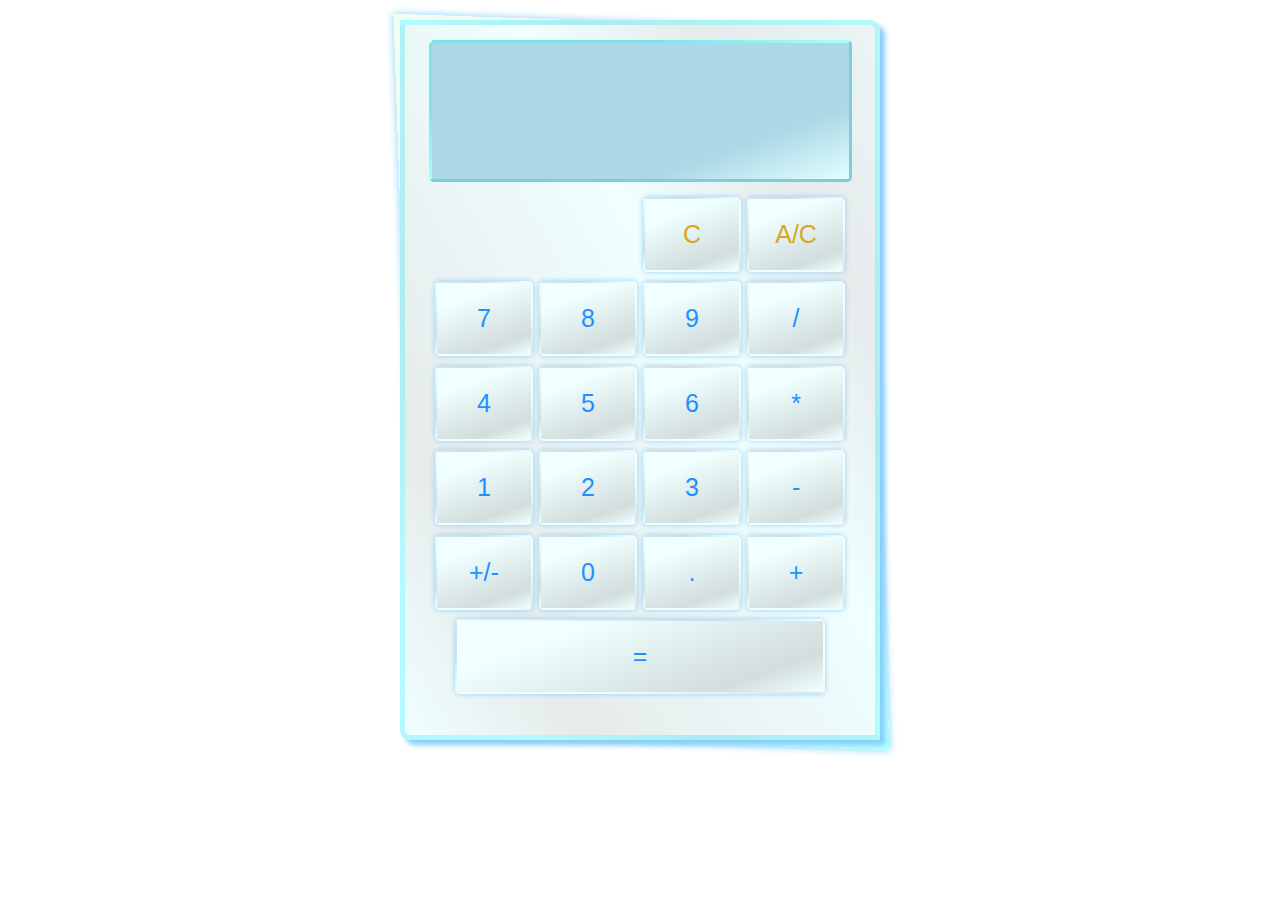
==== commit 2d5feb27: "Style correction when focus at buttons. also a refactor for display" ====
--- a/index2.html
+++ b/index2.html
@@ -132,33 +132,34 @@
         </div>
 
         <div class="keys grid">
-            <button>C</button>
-            <button>A/C</button>
+            <button onclick="buttonListener('clear')">C</button>
+            <button onclick="buttonListener('reset')">A/C</button>
 
-            <button>7</button>
-            <button>8</button>
-            <button>9</button>
-            <button>/</button>
+            <button onclick="buttonListener(7)">7</button>
+            <button onclick="buttonListener(8)">8</button>
+            <button onclick="buttonListener(9)">9</button>
+            <button onclick="buttonListener('div')">/</button>
             
-            <button>4</button>
-            <button>5</button>
-            <button>6</button>
-            <button>*</button>
+            <button onclick="buttonListener(4)">4</button>
+            <button onclick="buttonListener(5)">5</button>
+            <button onclick="buttonListener(6)">6</button>
+            <button onclick="buttonListener('mul')">*</button>
             
-            <button>1</button>
-            <button>2</button>
-            <button>3</button>
-            <button>-</button>
+            <button onclick="buttonListener(1)">1</button>
+            <button onclick="buttonListener(2)">2</button>
+            <button onclick="buttonListener(3)">3</button>
+            <button onclick="buttonListener('sub')">-</button>
 
-            <button>+/-</button>
-            <button>0</button>
-            <button>.</button>
-            <button>+</button>
+            <button onclick="buttonListener('inv')">+/-</button>
+            <button onclick="buttonListener(0)">0</button>
+            <button onclick="buttonListener('dot')">.</button>
+            <button onclick="buttonListener('add')">+</button>
 
-            <button>=</button>
+            <button onclick="buttonListener('result')">=</button>
         </div>
 
     </div>
 </body>
+<script src="js/display.js"></script>
 <script src="js/main.js"></script>
 </html>--- a/styles/light.css
+++ b/styles/light.css
@@ -10,7 +10,7 @@
 }
 
 body{
-    background-color: whitesmoke;
+    background-color: rgba(0, 240, 255, 0);
 }
 
 .flex{
@@ -131,11 +131,12 @@
     transition: ease-in-out 1s, border-color .5s, color .5s;
 }
 
-.keys button:hover{
+.keys button:hover,
+.keys button:focus{
     color: goldenrod;
     border-color: goldenrod;
     box-shadow: 0 0 10px goldenrod;
-    
+    outline: none;
 }
 
 
@@ -148,11 +149,14 @@
     color:goldenrod;
 }
 
+.keys button:nth-child(1):focus,
+.keys button:nth-child(2):focus,
 .keys button:nth-child(1):hover,
 .keys button:nth-child(2):hover {
     color:rgba(255, 45, 45, 0.95);
     border-color:rgba(255, 45, 45, 0.95);
     box-shadow: 0 0 10px rgba(255, 45, 45, 0.95);
+    outline: none;
 }
 
 .keys button:last-child{
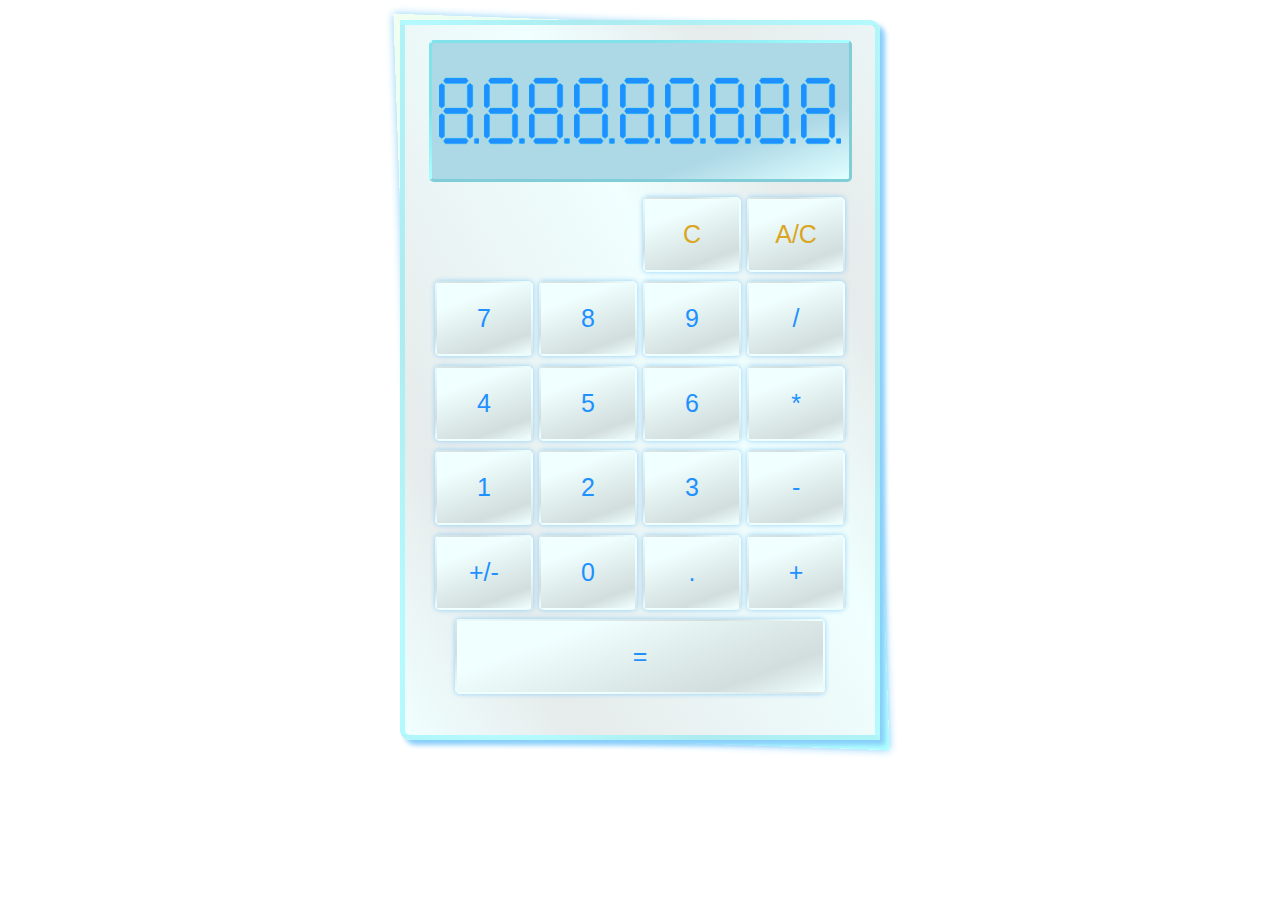
==== commit 3ec2574c: "input method implementation" ====
--- a/index2.html
+++ b/index2.html
@@ -5,7 +5,7 @@
     <meta name="viewport" content="width=device-width, initial-scale=1.0">
     <title>Calculator</title>
 
-    <link rel="stylesheet" href="styles/light.css">
+    <link id="stylesheet" rel="stylesheet" href="styles/light.css">
     
 </head>
 <body>
@@ -161,5 +161,6 @@
     </div>
 </body>
 <script src="js/display.js"></script>
+<script src="js/inputInterpreter.js"></script>
 <script src="js/main.js"></script>
 </html>--- a/styles/light.css
+++ b/styles/light.css
@@ -3,6 +3,7 @@
     margin: 0;
     padding: 0;
     box-sizing: border-box;
+    transition: ease all 1s;
   }
 
 html{
@@ -95,6 +96,7 @@
 .digit path{
     fill: dodgerblue;
     stroke: deepskyblue;
+    transition: ease .25s;
 }
 
 
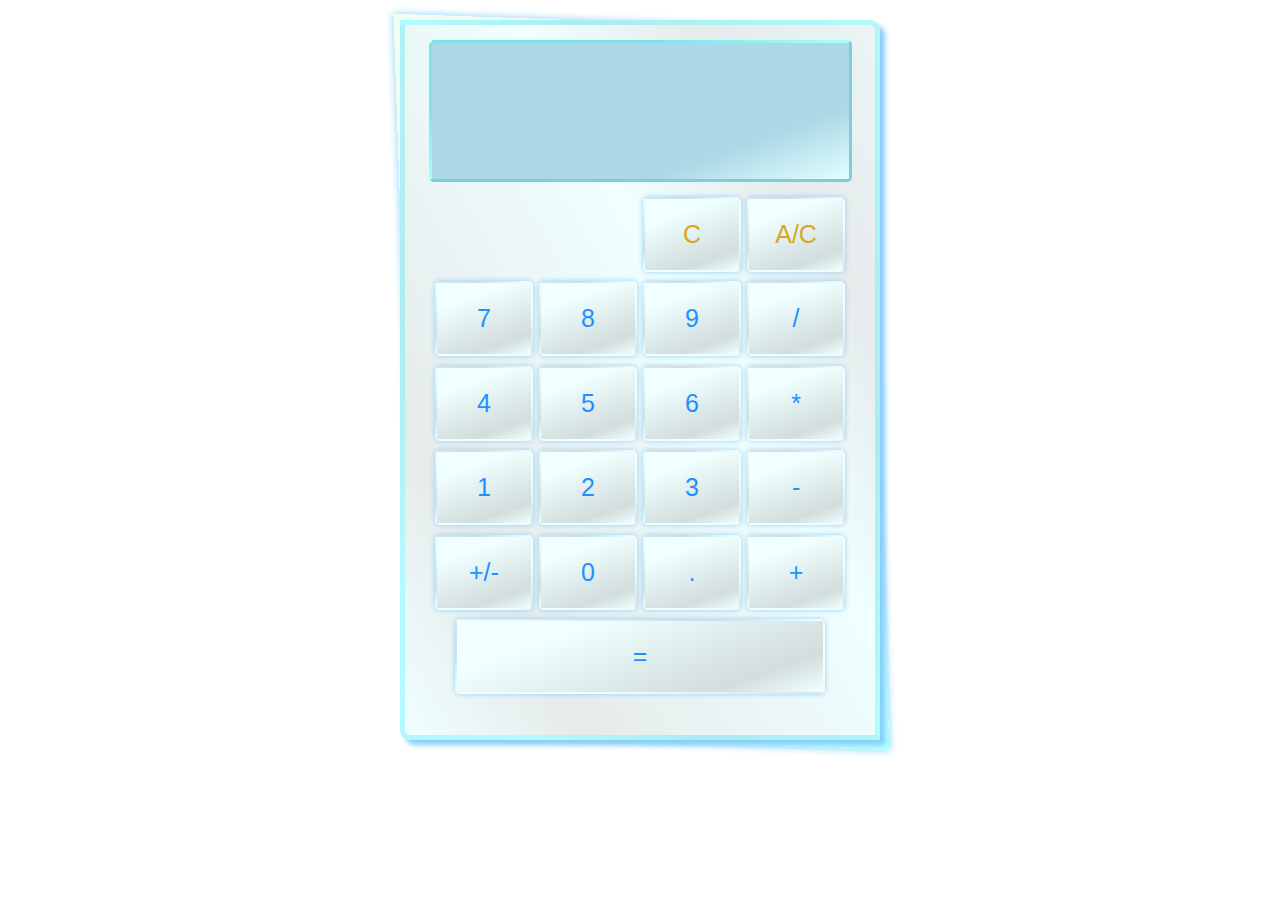
==== commit ed8eca58: "CPU implementation" ====
--- a/index2.html
+++ b/index2.html
@@ -138,29 +138,30 @@
             <button onclick="buttonListener(7)">7</button>
             <button onclick="buttonListener(8)">8</button>
             <button onclick="buttonListener(9)">9</button>
-            <button onclick="buttonListener('div')">/</button>
+            <button onclick="buttonListener('/')">/</button>
             
             <button onclick="buttonListener(4)">4</button>
             <button onclick="buttonListener(5)">5</button>
             <button onclick="buttonListener(6)">6</button>
-            <button onclick="buttonListener('mul')">*</button>
+            <button onclick="buttonListener('*')">*</button>
             
             <button onclick="buttonListener(1)">1</button>
             <button onclick="buttonListener(2)">2</button>
             <button onclick="buttonListener(3)">3</button>
-            <button onclick="buttonListener('sub')">-</button>
+            <button onclick="buttonListener('-')">-</button>
 
             <button onclick="buttonListener('inv')">+/-</button>
             <button onclick="buttonListener(0)">0</button>
-            <button onclick="buttonListener('dot')">.</button>
-            <button onclick="buttonListener('add')">+</button>
+            <button onclick="buttonListener('.')">.</button>
+            <button onclick="buttonListener('+')">+</button>
 
-            <button onclick="buttonListener('result')">=</button>
+            <button onclick="buttonListener('=')">=</button>
         </div>
 
     </div>
 </body>
 <script src="js/display.js"></script>
+<script src="js/calc.js"></script>
 <script src="js/inputInterpreter.js"></script>
 <script src="js/main.js"></script>
 </html>